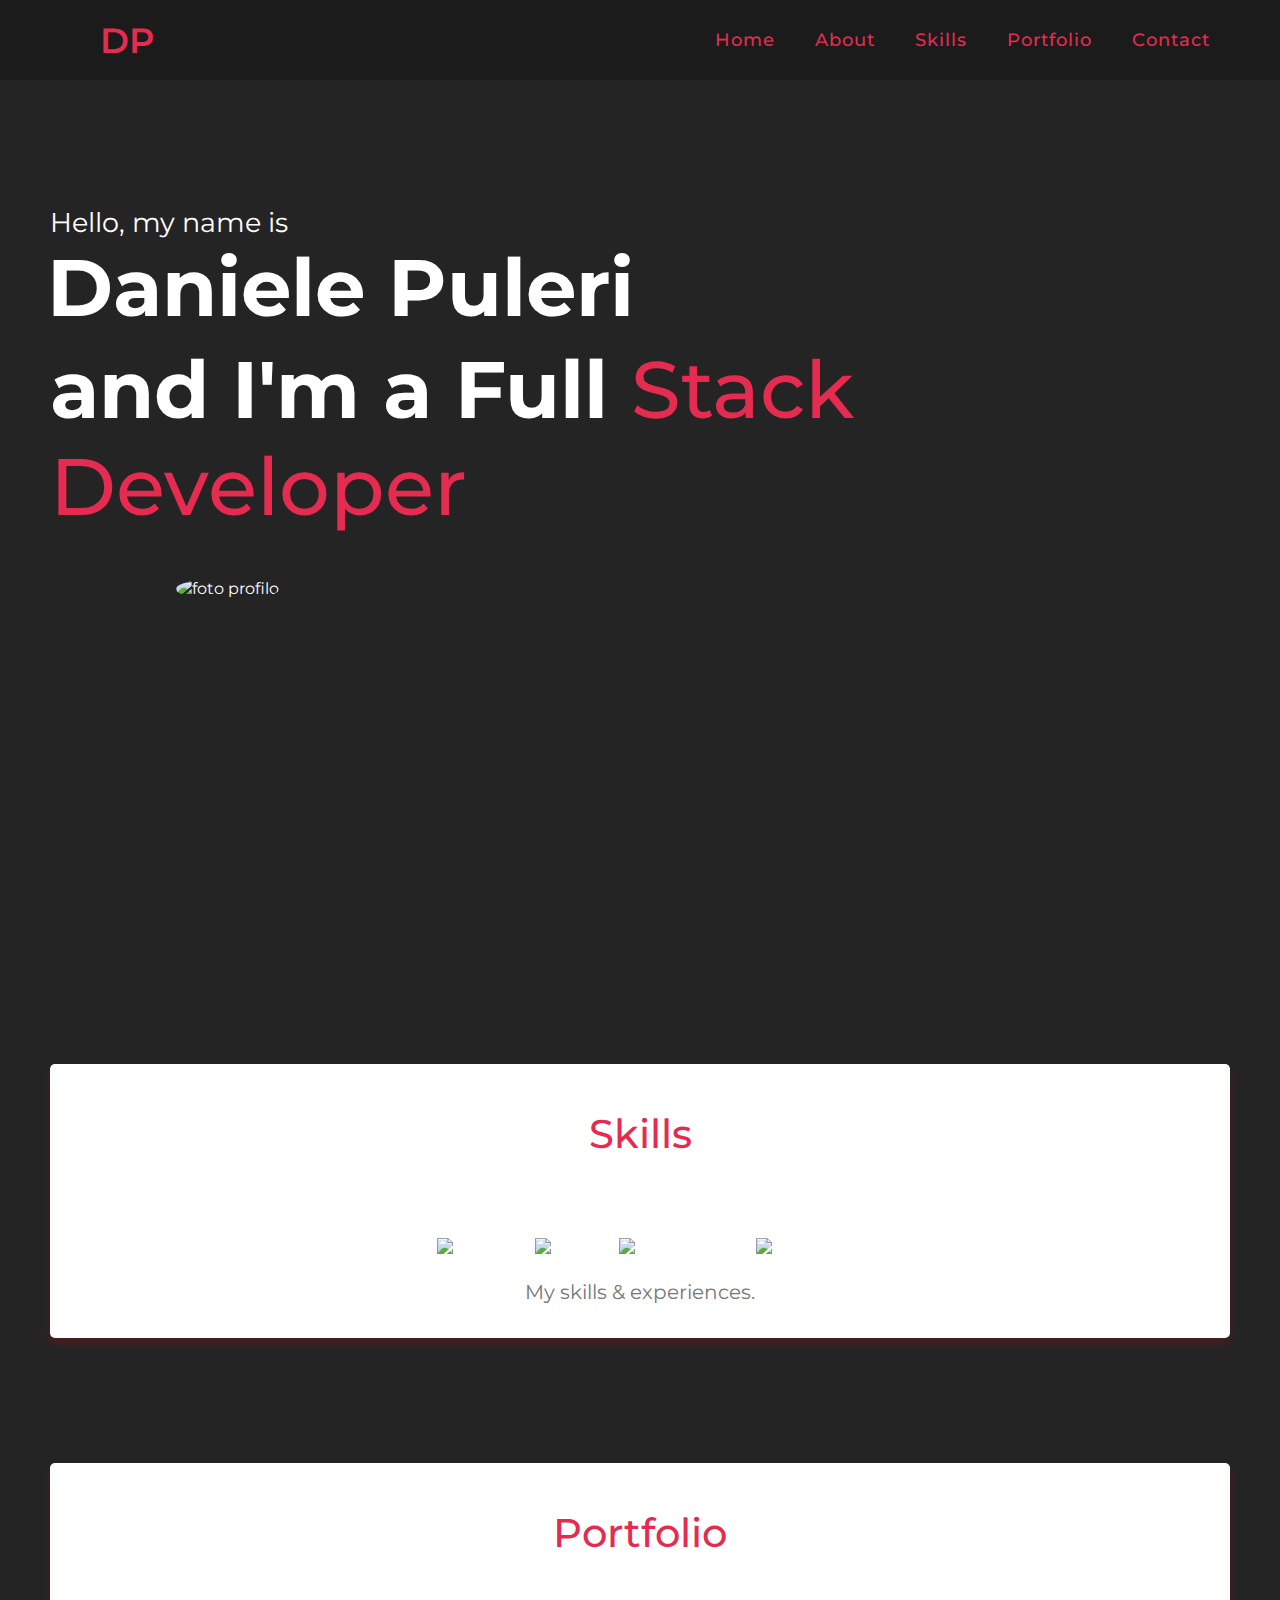
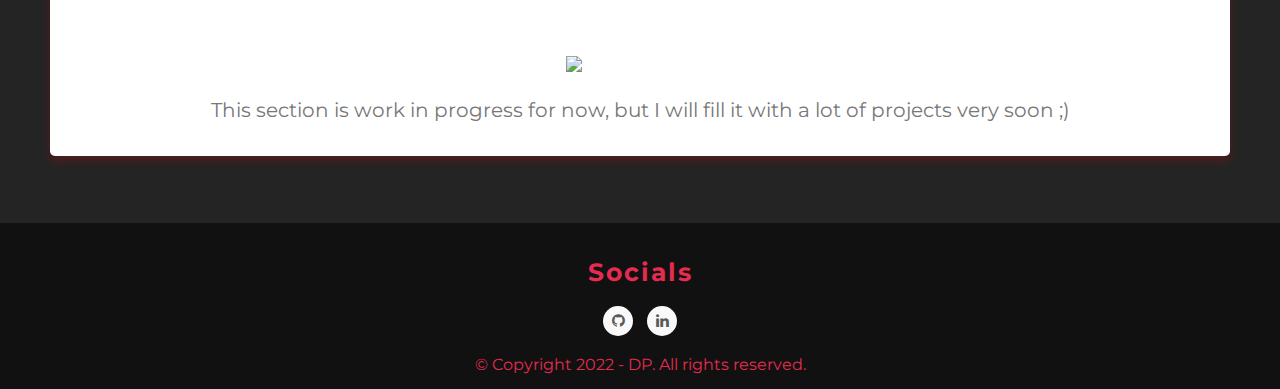
==== index.html @ f65147f0 "some changes" ====
<!DOCTYPE html>
<html lang="en">
<head>
  <meta charset="utf-8">
   <meta name="viewport" content="width=device-width, initial-scale=1.0">
   <link href="https://fonts.googleapis.com/css2?family=Montserrat+Alternates&family=Montserrat:wght@600&family=UnifrakturMaguntia&display=swap" rel="stylesheet">
   <link rel="stylesheet" href="https://cdnjs.cloudflare.com/ajax/libs/font-awesome/5.15.3/css/all.min.css"/>
   <link href="https://maxcdn.bootstrapcdn.com/font-awesome/4.7.0/css/font-awesome.min.css" rel="stylesheet">
   <link rel="icon" type="image/x-icon" href="images/favicon.ico">  <!--favicon della guida-->
   <link rel="stylesheet"href="assets/css/styles.css">
   <h1><title>Daniele Puleri</title></h1>
</head>
<body>
  <header>
        <nav class="navbar">
        <div class="logo"><a>D<span>P</span></a></div>
          <input type="checkbox" id="click">
          <label for="click" class="menu-btn">
          <i class="fas fa-bars"></i>
          </label>
         <ul class="menu">
        <li><a href="#home"class="menu-btn">Home</a></li>
        <li><a href="about.html"class="menu-btn">About</a></li>
        <li><a href="#skills"class="menu-btn">Skills</a></li>
        <li><a href="#portfolio"class="menu-btn">Portfolio</a></li>
        <li><a href="contact.html"class="menu-btn">Contact</a></li>
      </ul>
    </nav>
  </header>
  <br>
  <br>
  <br>
  <br>
  <br>
  <br>
  <br>
    <!-- sezione home -->
 <section class="home" id="home">
        <div class="max-width">
            <div class="home-content">
                <div class="text-1">Hello, my name is</div>
                <div class="text-2"><h1>Daniele Puleri</h1></div>
                <div class="text-3"><h1>and I'm a Full <span>Stack Developer</span></h1></div>
                <br>
                <br>
                <div class="image">
                <img src="images/daniele.jpg" alt="foto profilo">
                </div>
            </div>
        </div>
    </section>
  <br>
  <br>
  <br>
  <br>
  <br>
  <br>
  <br>
  <br>
  <br>
  <br>
  <br>
  <br>
  <br>
  <br>
  <br>
  <br>
  <br>
  <br>
  <br>
 <!---sezione skills-->
<section class="skills" id="skills">
  <div class="max-width">
    <div class="wrapper"></div>
    <div class="container"></div>
      <div class="box">
        <h2 class="title">Skills</h2>
        <img src="images/html-5.png"alt="logo html">
        <img src="images/css-3.png"alt="logo css">
        <img src="images/Bootstrap.png"alt="logo bootstrap">
        <img src="images/sass.png"alt="logo sass">
        <br>
        <br>
        <p> My skills & experiences.</p>
       </div>
     </div>
  <!--sezione portfolio-->
  <br>
  <br>
  <br>
  <br>
  <br>
  <section class="portfolio" id="portfolio">
      <div class="max-width">
      <div class="wrapper"></div>
      <div class="container"></div>
      <div class="box">
        <h2 class="title">Portfolio</h2>
    <br>
    <img src="images/workinprogress.png"alt="work in progress">
     <br>
     <br>
    <p>This section is work in progress for now, but I will fill it with a lot of projects very soon ;)</p>
  </div>
    </div>
  </section>
  <br>
  <br>
  <br>
   <!-- footer -->
   <footer>
    <br>
    <div class="col-md-3 col-sm-6">
      <div class="col-md-12 copy"></div>
            <h4><span>Socials</span></h4>
            <br>
            <ul class="social-network social-circle">
             <li><a href="https://github.com/DPdotexe" class="icoGithub" title="Github"><i class="fa fa-github"></i></a></li>
             <li><a href="https://www.linkedin.com/in/daniele-p-099008241" class="icoLinkedin" title="Linkedin"><i class="fa fa-linkedin"></i></a></li>
            </ul>
    </div>
    <br>
    <div class="row">
    <div class="col-md-12 copy">
      <span><p class="text-center">&copy; Copyright 2022 - DP.  All rights reserved.</p></span>
    </div>
  </div>
</footer>
        <script src="https://cdn.jsdelivr.net/npm/bootstrap@5.2.0-beta1/dist/js/bootstrap.bundle.min.js" integrity="sha384-pprn3073KE6tl6bjs2QrFaJGz5/SUsLqktiwsUTF55Jfv3qYSDhgCecCxMW52nD2" crossorigin="anonymous"></script>
</body>
</html>
---- assets/css/styles.css ----
* {
  margin:0;
  padding:0;
  box-sizing: border-box;
  text-decoration:none;
}
.max-width{
  max-width:1300px;
  padding: 70px 70px;
  margin:auto;
}
body{
  background:#242424;
  font-family:'Montserrat',sans-serif;
}
/*----sezione nav----*/
nav{
  position:fixed;
  z-index:1;
  display: flex;
  height: 80px;
  width: 100%;
  background: #1b1b1b;
  align-items: center;
  justify-content: space-between;
  padding: 0 50px 0 100px;
  flex-wrap: wrap;
}
nav .logo{
  color:#e52b50;
  font-size: 35px;
  font-weight: 600;
}
nav ul{
  display: flex;
  flex-wrap: wrap;
  list-style: none;
}
nav ul li{
  margin: 0 5px;
}
nav ul li a{
  color:#e52b50;
  text-decoration: none;
  font-size: 18px;
  font-weight: 500;
  padding: 8px 15px;
  border-radius: 5px;
  letter-spacing: 1px;
  transition: all 0.3s ease;
}
nav ul li a.active,
nav ul li a:hover{
  color:#e52b50;
  background: #fff;
}
nav .menu-btn i{
  color: #fff;
  font-size: 22px;
  cursor: pointer;
  display: none;
}
input[type="checkbox"]{
  display:none;
}
@media (max-width: 991px){
  nav{
    padding: 0 40px 0 50px;
  }
}
@media (max-width: 920px) {
  nav .menu-btn i{
    display: block;
    z-index:999;
  }
  #click:checked ~ .menu-btn i:before{
    content: "\f00d";
  }
  nav ul{
    position:fixed;
    top: 80px;
    left: -100%;
    background: #111;
    height: 100vh;
    width: 100%;
    text-align: center;
    display: block;
    transition: all 0.3s ease;
  }
  #click:checked ~ ul{
    left: 0;
  }
  nav ul li{
    width: 100%;
    margin: 40px 0;
  }
  nav ul li a{
    width: 100%;
    margin-left: -100%;
    display: block;
    font-size: 20px;
    transition: 0.6s cubic-bezier(0.68, -0.55, 0.265, 1.55);
  }
  #click:checked ~ ul li a{
    margin-left: 0px;
  }
  nav ul li a.active,
  nav ul li a:hover{
    background:none;
    color:white;
    }
}
span{
  color:#e52b50;
}
/*----home styling--*/
.home{
    display: flex;
    height: 60vh;
    color: #fff;
    min-height: 600px;
    background-size: cover;
    background-attachment: fixed;
    font-family: 'Montserrat', sans-serif;
}
.home .max-width{
  width: 100%;
  display: flex;
}
.home .max-width .row{
  margin-right: 0;
}
.home .home-content .text-1{
    font-size: 27px;
}
.home .home-content .text-2{
    font-size: 75px;
    font-weight: 600;
    margin-left: -3px;
}
.home .home-content .text-3{
    font-size: 40px;
    margin: 5px 0;
}
.home .home-content .text-3 span{
  color:#e52b50;
    font-weight: 500;
}
.home .home-content a{
    display: inline-block;
    background: #e52b50;
    color: #fff;
    font-size: 25px;
    padding: 12px 36px;
    margin-top: 20px;
    font-weight: 400;
    border-radius: 6px;
    border: 2px solid #e52b50;
    transition: all 0.3s ease;
}
.home .home-content a:hover{
    color: #e52b50;
    background: none;
}
h1{
  font-size:80px;
}
h2{
  color:#e52b50;
  margin:15px 0px 15px;
  font-size:100px;
}
h3{
  color:white;
  font-size:30px;
  margin-bottom:50px;
}
h4{
  color:white;
  font-size:25px;
  letter-spacing: 2px;
}
.image{
  width:20%;
  height:80%;
  display:inline-block;
  justify-content:center;
  align-items:center;
  text-align: center;
  line-height: 1.4em;
}
.image img{
  height:500px;
  width:auto;
  border-radius:50%;
}
.about .title{
  color:#e52b50;
  text-align:center;
  font-size:50px;
  font-weight:500;
  margin-bottom:60px;
  padding-bottom:20px;
}
 .about p{
  color:white;
  letter-spacing: 1px;
  line-height: 28px;
  font-size:18px;
  margin-bottom:45px;
  padding-left:5%;
  padding-right:8%;
}
.skills{
  color:white;
  width:100%
}
.skills .title{
  color:#e52b50;
  text-align:center;
  font-size:50px;
  font-weight:500;
  margin-bottom:60px;
  padding-bottom:20px;
}
.portfolio .title{
  color:#e52b50;
  text-align: center;
  font-size:50px;
  font-weight:500;
  margin-bottom:60px;
  padding-bottom:20px;
}
.wrapper{
  margin:10px auto;
  padding:0 10%;
  padding-bottom:10px;
  text-transform: capitalize;
}
.container{
  position:relative;
  display:grid;
  grid-gap: 15px;
  grid-template-columns:repeat(auto-fit,minmax(270px,1fr));
}
.box{
  padding:30px;
  text-align: center;
  border-radius: 5px;
  background:#fff;
  box-shadow: 0px 5px 10px rgba(255, 0, 0, 0.2);
}
.box img{
  height:85px;
}
.box p{
  color:#777;
  font-size:20px;
  line-height: 1.6;
}
.box:hover{
  transform:scale(1.05);
  box-shadow:0 10px 15px rgba(255, 0, 0, 0.3);
}
/* zona contatti styling */
.contact .title {
  color:#e52b50;
  text-align: center;
  font-size:50px;
  font-weight: 500;
  margin-bottom: 60px;
  padding-bottom:20px;
}
.contact .contact-content .column{
    width: calc(40% - 30px);
}
.contact .contact-content .text{
    font-size: 20px;
    font-weight: 600;
    margin-bottom: 10px;
}
.contact .contact-content .left p{
    text-align:center;
  }
  .contact .contact-content .row{
    display: flex;
    height: 65px;
    align-items: center;
}
.contact .contact-content .row .info{
    margin-left: 30px;
}
.contact .contact-content .row i{
    font-size: 25px;
    color: #e52b50;
}
.contact .contact-content .info .head{
    font-weight: 400;
}
.contact .contact-content .info .sub-title{
    color: #333;
}
.contact .right form .fields{
    display: flex;
}
.contact .right form .field,
.contact .right form .fields .field{
    height: 45px;
    width: 80%;
    margin-bottom: 15px;
}
.contact .right form .textarea{
    height: 80px;
    width: 100%;
}
.contact .right form .name{
    margin-right: 10px;
}
.contact .right form .field input,
.contact .right form .textarea textarea{
    height: 100%;
    width: 100%;
    border: 1px solid lightgrey;
    border-radius: 6px;
    outline: none;
    padding: 0 15px;
    font-size: 17px;
    font-family: 'Montserrat', sans-serif;
    transition: all 0.3s ease;
}
.contact .right form .field input:focus,
.contact .right form .textarea textarea:focus{
    border-color: #b3b3b3;
}
.contact .right form .textarea textarea{
  padding-top: 10px;
  resize: none;
}
.contact .right form .button-area{
  display: flex;
  align-items: center;
}
.right form .button-area button{
  color: #fff;
  display: block;
  width: 160px!important;
  height: 45px;
  outline: none;
  font-size: 18px;
  font-weight: 500;
  border-radius: 6px;
  cursor: pointer;
  flex-wrap: nowrap;
  background:#e52b50;
  border: 2px solid #e52b50;
  transition: all 0.3s ease;
}
.right form .button-area button:hover{
  color: #e52b50;
  background: none;
}
/* zona footer styling */
footer {
  background: #1b1b1b;
  color: white;
  margin-top:10px;
  text-align: center;
}
/* footer social icons */

ul.social-network {
  list-style: none;
  display: inline;
}

ul.social-network li {
  display: inline;
  margin: 0 5px;
}
.social-network a.icoGithub:hover {
  background-color: #1b1b1b;
}

.social-network a.icoLinkedin:hover {
  background-color: #007bb7;
}

.social-network a.icoGithub:hover i,
.social-network a.icoLinkedin:hover i {
  color: #fff;
}

.social-network a.socialIcon:hover,
.socialHoverClass {
  color: #44BCDD;
}

.social-circle li a {
  display: inline-block;
  position: relative;
  margin: 0 auto 0 auto;
  -moz-border-radius: 50%;
  -webkit-border-radius: 50%;
  border-radius: 50%;
  text-align: center;
  width: 30px;
  height: 30px;
  font-size: 15px;
}

.social-circle li i {
  margin: 0;
  line-height: 30px;
  text-align: center;
}

.social-circle li a:hover i,
.triggeredHover {
  -moz-transform: rotate(360deg);
  -webkit-transform: rotate(360deg);
  -ms--transform: rotate(360deg);
  transform: rotate(360deg);
  -webkit-transition: all 0.2s;
  -moz-transition: all 0.2s;
  -o-transition: all 0.2s;
  -ms-transition: all 0.2s;
  transition: all 0.2s;
}

.social-circle i {
  color: #595959;
  -webkit-transition: all 0.8s;
  -moz-transition: all 0.8s;
  -o-transition: all 0.8s;
  -ms-transition: all 0.8s;
  transition: all 0.8s;
}

.social-network a {
  background-color: #F9F9F9;
}
* {
  margin:0;
  padding:0;
  box-sizing: border-box;
  text-decoration:none;
}
.max-width{
  max-width:1300px;
  padding: 0 50px;
  margin:auto;
}
body{
  background:#242424;
  font-family:'Montserrat',sans-serif;
}
/*----sezione nav----*/
nav{
  position:fixed;
  z-index:1;
  display: flex;
  height: 80px;
  width: 100%;
  background: #1b1b1b;
  align-items: center;
  justify-content: space-between;
  padding: 0 50px 0 100px;
  flex-wrap: wrap;
}
nav .logo{
  color:#e52b50;
  font-size: 35px;
  font-weight: 600;
}
nav ul{
  display: flex;
  flex-wrap: wrap;
  list-style: none;
}
nav ul li{
  margin: 0 5px;
}
nav ul li a{
  color:#e52b50;
  text-decoration: none;
  font-size: 18px;
  font-weight: 500;
  padding: 8px 15px;
  border-radius: 5px;
  letter-spacing: 1px;
  transition: all 0.3s ease;
}
nav ul li a.active,
nav ul li a:hover{
  color:#e52b50;
  background: #fff;
}
nav .menu-btn i{
  color: #fff;
  font-size: 22px;
  cursor: pointer;
  display: none;
}
input[type="checkbox"]{
  display:none;
}
@media (max-width: 991px){
  nav{
    padding: 0 40px 0 50px;
  }
}
@media (max-width: 920px) {
  nav .menu-btn i{
    display: block;
    z-index:999;
  }
  #click:checked ~ .menu-btn i:before{
    content: "\f00d";
  }
  nav ul{
    position:fixed;
    top: 80px;
    left: -100%;
    background: #111;
    height: 100vh;
    width: 100%;
    text-align: center;
    display: block;
    transition: all 0.3s ease;
  }
  #click:checked ~ ul{
    left: 0;
  }
  nav ul li{
    width: 100%;
    margin: 40px 0;
  }
  nav ul li a{
    width: 100%;
    margin-left: -100%;
    display: block;
    font-size: 20px;
    transition: 0.6s cubic-bezier(0.68, -0.55, 0.265, 1.55);
  }
  #click:checked ~ ul li a{
    margin-left: 0px;
  }
  nav ul li a.active,
  nav ul li a:hover{
    background:none;
    color:white;
  }
}
span{
  color:#e52b50;
}
/*----home styling--*/
.home{
    display: flex;
    height: 60vh;
    color: #fff;
    min-height: 500px;
    background-size: cover;
    background-attachment: fixed;
    font-family: 'Montserrat', sans-serif;
}
.home .max-width{
  width: 100%;
  display: flex;
}
.home .max-width .row{
  margin-right: 0;
}
.home .home-content .text-1{
    font-size: 27px;
}
.home .home-content .text-2{
    font-size: 75px;
    font-weight: 600;
    margin-left: -3px;
}
.home .home-content .text-3{
    font-size: 40px;
    margin: 5px 0;
}
.home .home-content .text-3 span{
  color:#e52b50;
    font-weight: 500;
}
.home .home-content a{
    display: inline-block;
    background: #e52b50;
    color: #fff;
    font-size: 25px;
    padding: 12px 36px;
    margin-top: 20px;
    font-weight: 400;
    border-radius: 6px;
    border: 2px solid #e52b50;
    transition: all 0.3s ease;
}
.home .home-content a:hover{
    color: #e52b50;
    background: none;
}
h2{
  color:#e52b50;
  margin:15px 0px 15px;
  font-size:100px;
}
h3{
  color:white;
  font-size:30px;
  margin-bottom:50px;
}
h4{
  color:white;
  font-size:25px;
  letter-spacing: 2px;
}
.image{
  width:30%;
  height:80%;
  display:inline-block;
  justify-content:center;
  align-items:center;
  text-align: center;
  line-height: 1.4em;
}
.image img{
  height:300px;
  width:auto;
  border-radius:50%;
}
.about .title{
  color:#e52b50;
  text-align:center;
  font-size:40px;
  font-weight:500;
  margin-bottom:60px;
  padding-bottom:20px;
}
 .about p{
  color:white;
  letter-spacing: 1px;
  line-height: 28px;
  font-size:18px;
  margin-bottom:45px;
  padding-left:5%;
  padding-right:8%;
}
.skills{
  color:white;
  width:100%
}
.skills .title{
  color:#e52b50;
  text-align:center;
  font-size:40px;
  font-weight:500;
  margin-bottom:60px;
  padding-bottom:20px;
}
.wrapper{
  margin:10px auto;
  padding:0 10%;
  padding-bottom:10px;
  text-transform: capitalize;
}
.container{
  position:relative;
  display:grid;
  grid-gap: 15px;
  grid-template-columns:repeat(auto-fit,minmax(270px,1fr));
}
.box{
  padding:30px;
  text-align: center;
  border-radius: 5px;
  background:#fff;
  box-shadow: 0px 5px 10px rgba(255, 0, 0, 0.2);
}
.box img{
  height:85px;
}
.box p{
  color:#777;
  font-size:20px;
  line-height: 1.6;
}
.box:hover{
  transform:scale(1.05);
  box-shadow:0 10px 15px rgba(255, 0, 0, 0.3);
}
/* zona contatti styling */
.contact .contact-content .column{
    width: calc(40% - 30px);
}
.contact .contact-content .text{
    font-size: 20px;
    font-weight: 600;
    margin-bottom: 10px;
}
.contact .contact-content .left p{
    text-align:center;
  }
  .contact .contact-content .row{
    display: flex;
    height: 65px;
    align-items: center;
}
.contact .contact-content .row .info{
    margin-left: 30px;
}
.contact .contact-content .row i{
    font-size: 25px;
    color: #e52b50;
}
.contact .contact-content .info .head{
    font-weight: 500;
}
.contact .contact-content .info .sub-title{
    color: #333;
}
.contact .right form .fields{
    display: flex;
}
.contact .right form .field,
.contact .right form .fields .field{
    height: 45px;
    width: 80%;
    margin-bottom: 15px;
}
.contact .right form .textarea{
    height: 80px;
    width: 100%;
}
.contact .right form .name{
    margin-right: 10px;
}
.contact .right form .field input,
.contact .right form .textarea textarea{
    height: 100%;
    width: 100%;
    border: 1px solid lightgrey;
    border-radius: 6px;
    outline: none;
    padding: 0 15px;
    font-size: 17px;
    font-family: 'Montserrat', sans-serif;
    transition: all 0.3s ease;
}
.contact .right form .field input:focus,
.contact .right form .textarea textarea:focus{
    border-color: #b3b3b3;
}
.contact .right form .textarea textarea{
  padding-top: 10px;
  resize: none;
}
.contact .right form .button-area{
  display: flex;
  align-items: center;
}
.right form .button-area button{
  color: #fff;
  display: block;
  width: 160px!important;
  height: 45px;
  outline: none;
  font-size: 18px;
  font-weight: 500;
  border-radius: 6px;
  cursor: pointer;
  flex-wrap: nowrap;
  background:#e52b50;
  border: 2px solid #e52b50;
  transition: all 0.3s ease;
}
.right form .button-area button:hover{
  color: #e52b50;
  background: none;
}
/* zona footer styling */
footer{
    background: #111;
    padding: 15px 23px;
    color: #fff;
    text-align: center;
}
footer span a{
    color: white;
    text-decoration: none;
}
footer span a:hover{
    text-decoration: underline;
}
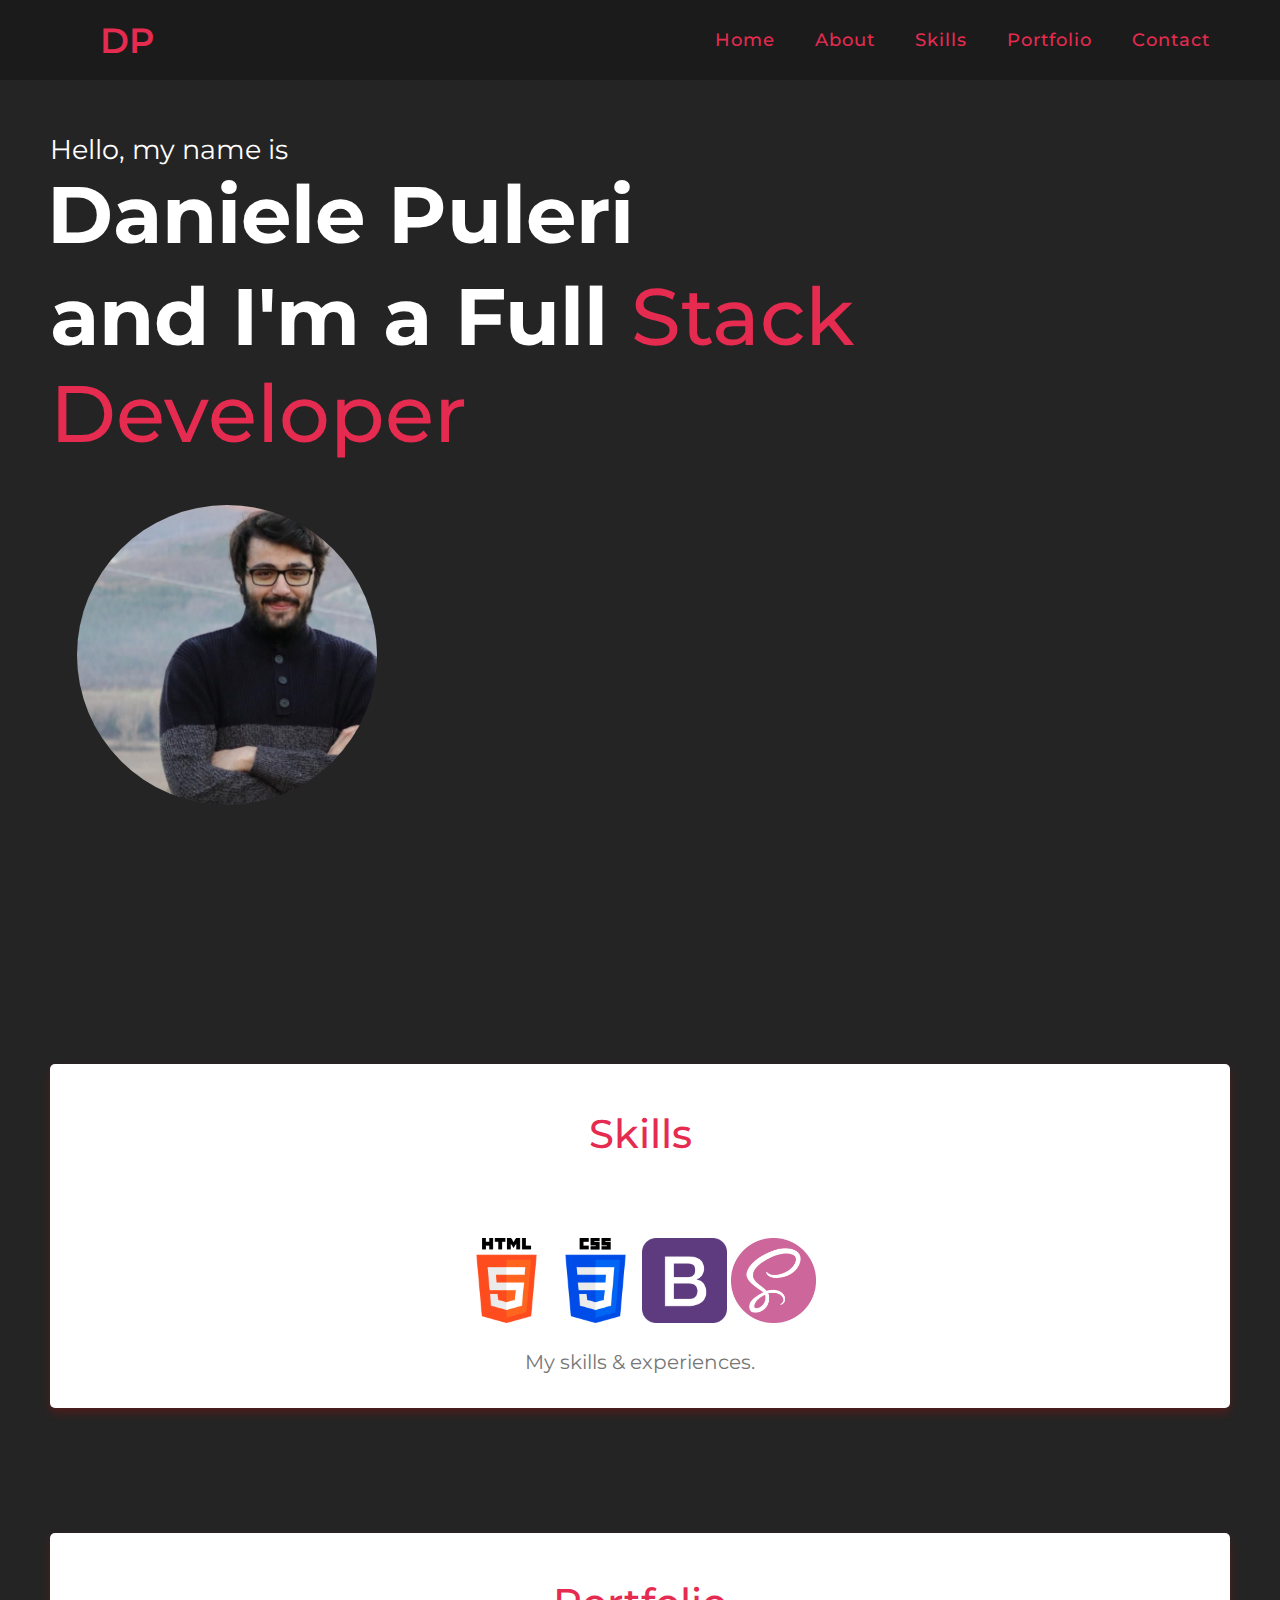
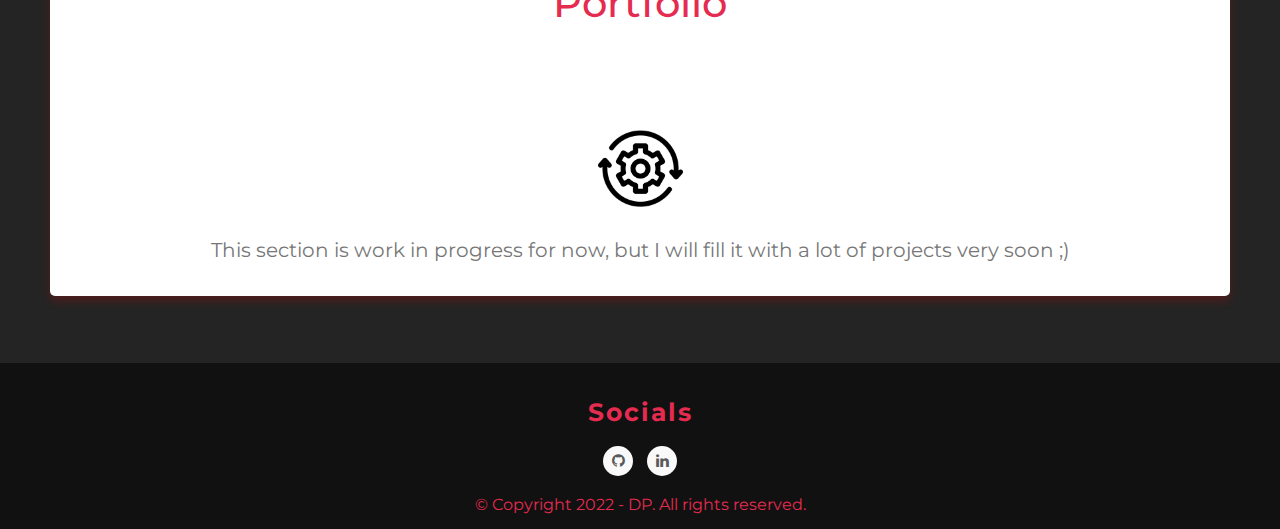
==== commit 6669855b: "some changes" ====
--- a/index.html
+++ b/index.html
@@ -6,7 +6,7 @@
    <link href="https://fonts.googleapis.com/css2?family=Montserrat+Alternates&family=Montserrat:wght@600&family=UnifrakturMaguntia&display=swap" rel="stylesheet">
    <link rel="stylesheet" href="https://cdnjs.cloudflare.com/ajax/libs/font-awesome/5.15.3/css/all.min.css"/>
    <link href="https://maxcdn.bootstrapcdn.com/font-awesome/4.7.0/css/font-awesome.min.css" rel="stylesheet">
-   <link rel="icon" type="image/x-icon" href="images/favicon.ico">  <!--favicon della guida-->
+   <link rel="icon" type="image/x-icon" href="assets/images/favicon.ico">  <!--favicon della guida-->
    <link rel="stylesheet"href="assets/css/styles.css">
    <h1><title>Daniele Puleri</title></h1>
 </head>
@@ -44,7 +44,7 @@
                 <br>
                 <br>
                 <div class="image">
-                <img src="images/daniele.jpg" alt="foto profilo">
+                <img src="assets/images/daniele.jpg" alt="foto profilo">
                 </div>
             </div>
         </div>
@@ -75,10 +75,10 @@
     <div class="container"></div>
       <div class="box">
         <h2 class="title">Skills</h2>
-        <img src="images/html-5.png"alt="logo html">
-        <img src="images/css-3.png"alt="logo css">
-        <img src="images/Bootstrap.png"alt="logo bootstrap">
-        <img src="images/sass.png"alt="logo sass">
+        <img src="assets/images/html-5.png"alt="logo html">
+        <img src="assets/images/css-3.png"alt="logo css">
+        <img src="assets/images/Bootstrap.png"alt="logo bootstrap">
+        <img src="assets/images/sass.png"alt="logo sass">
         <br>
         <br>
         <p> My skills & experiences.</p>
@@ -97,7 +97,7 @@
       <div class="box">
         <h2 class="title">Portfolio</h2>
     <br>
-    <img src="images/workinprogress.png"alt="work in progress">
+    <img src="assets/images/workinprogress.png"alt="work in progress">
      <br>
      <br>
     <p>This section is work in progress for now, but I will fill it with a lot of projects very soon ;)</p>
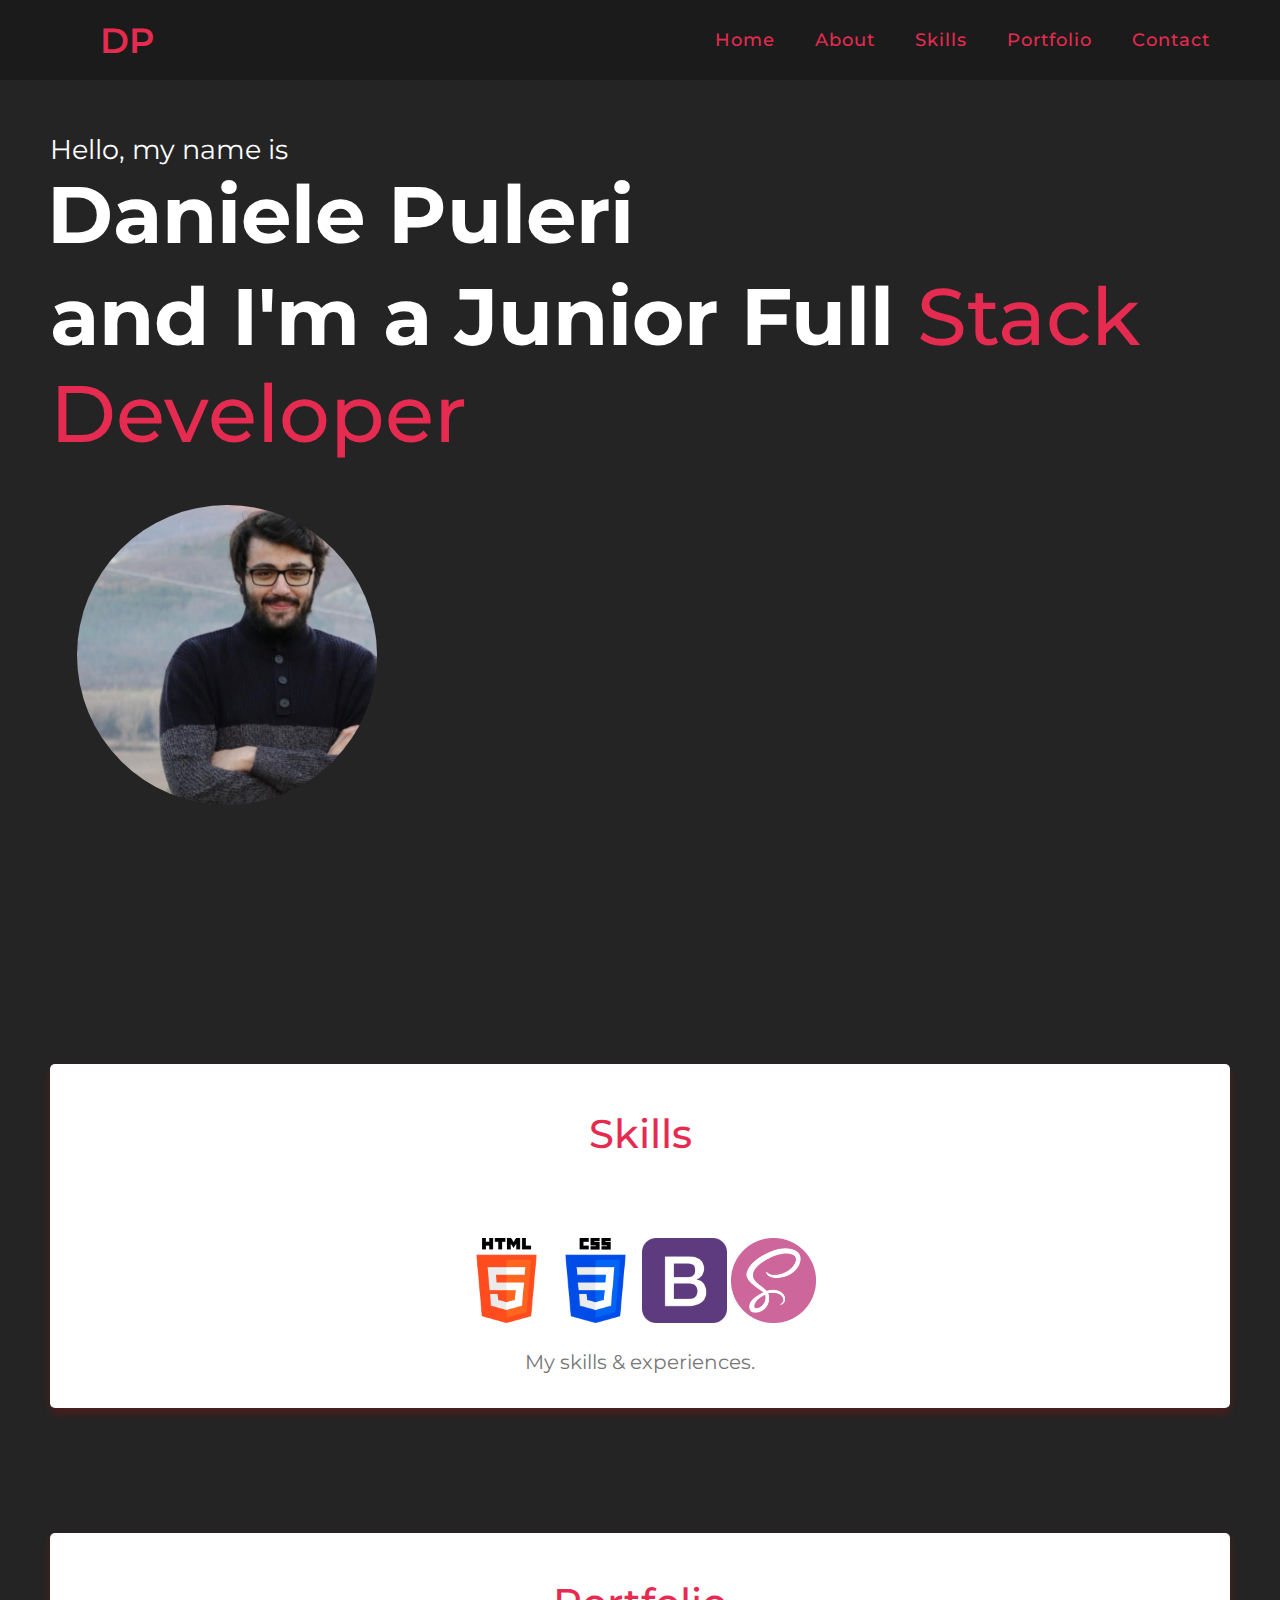
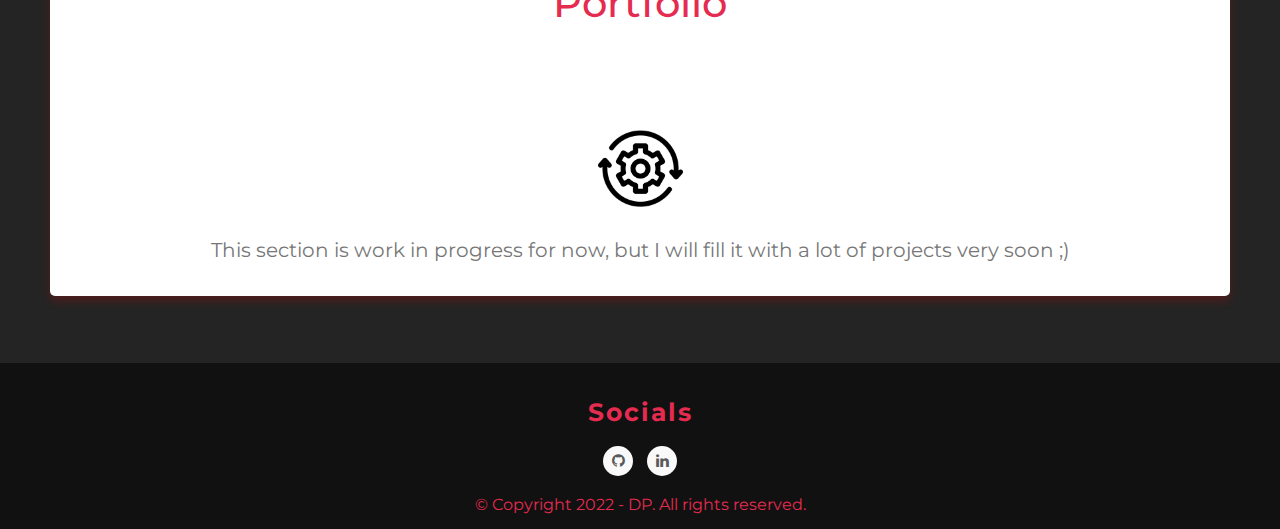
==== commit 161910c9: "update" ====
--- a/index.html
+++ b/index.html
@@ -40,7 +40,7 @@
             <div class="home-content">
                 <div class="text-1">Hello, my name is</div>
                 <div class="text-2"><h1>Daniele Puleri</h1></div>
-                <div class="text-3"><h1>and I'm a Full <span>Stack Developer</span></h1></div>
+                <div class="text-3"><h1>and I'm a Junior  Full <span>Stack Developer</span></h1></div>
                 <br>
                 <br>
                 <div class="image">
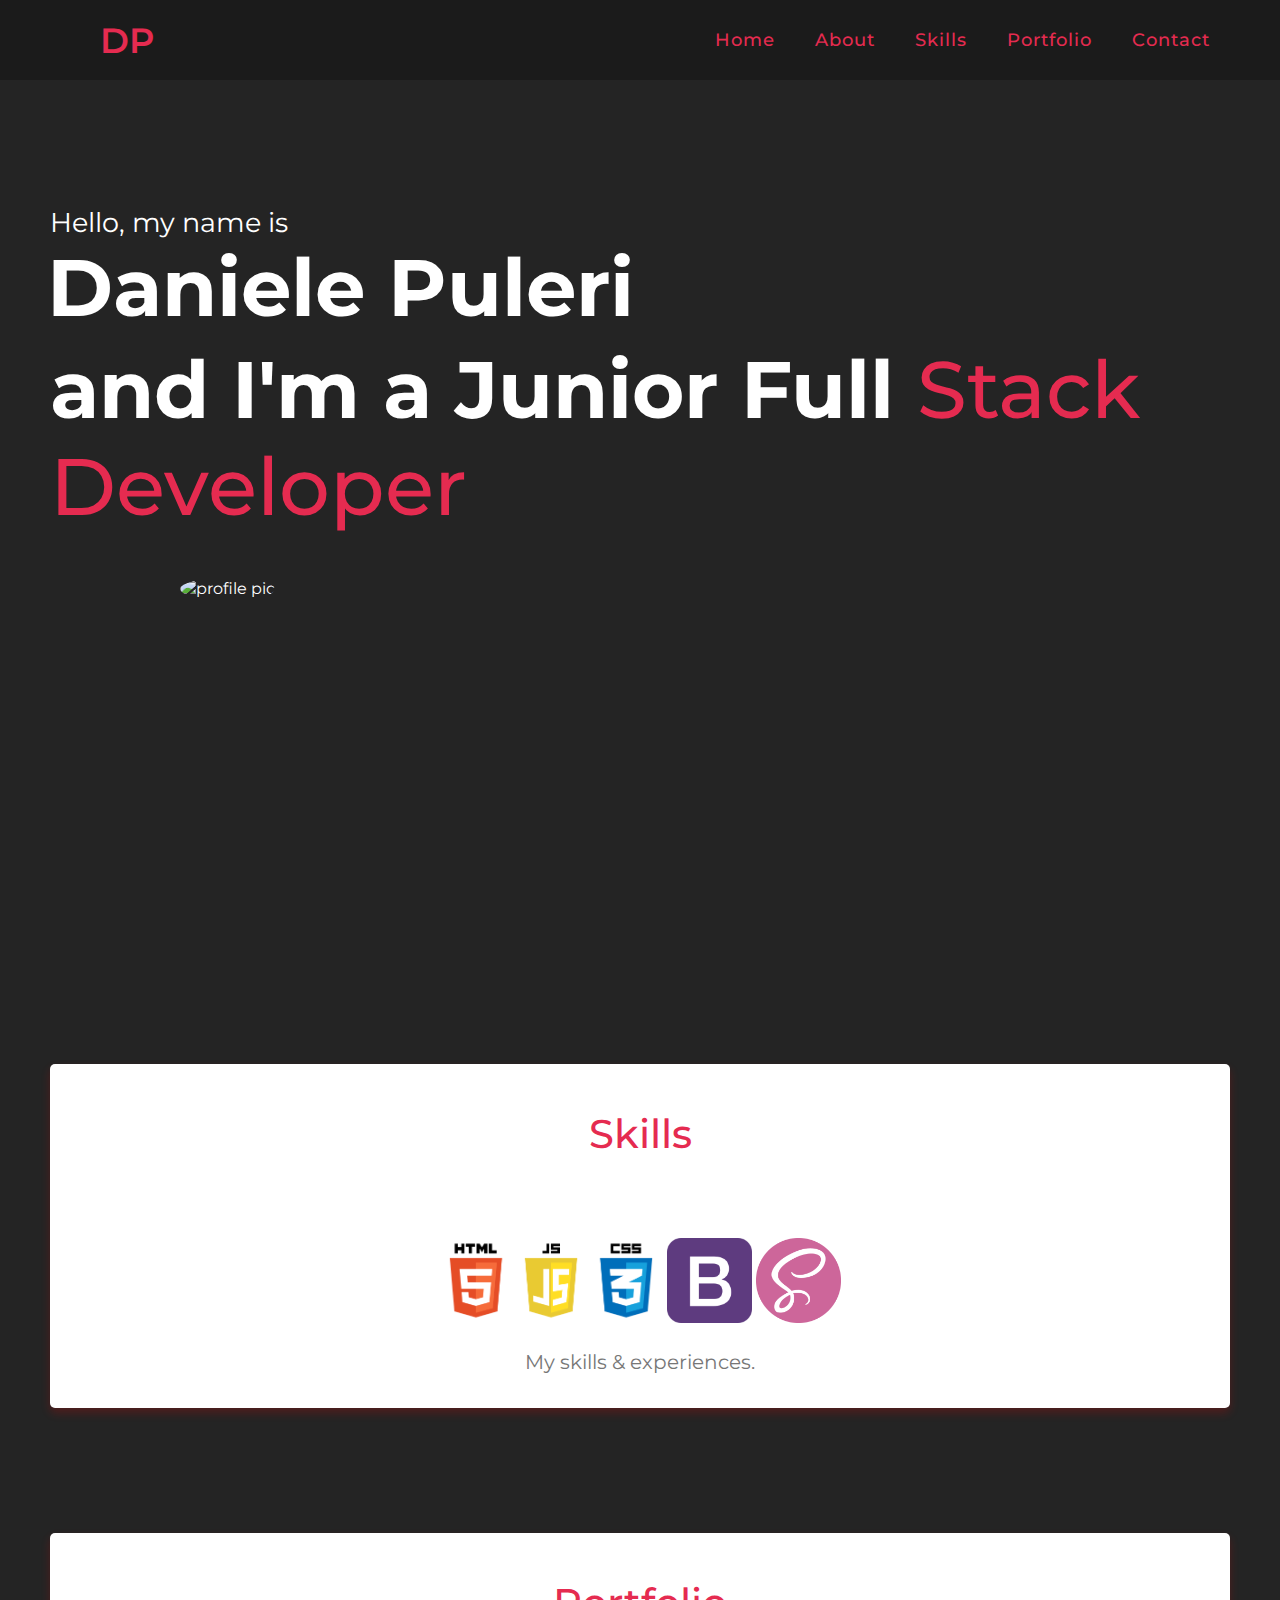
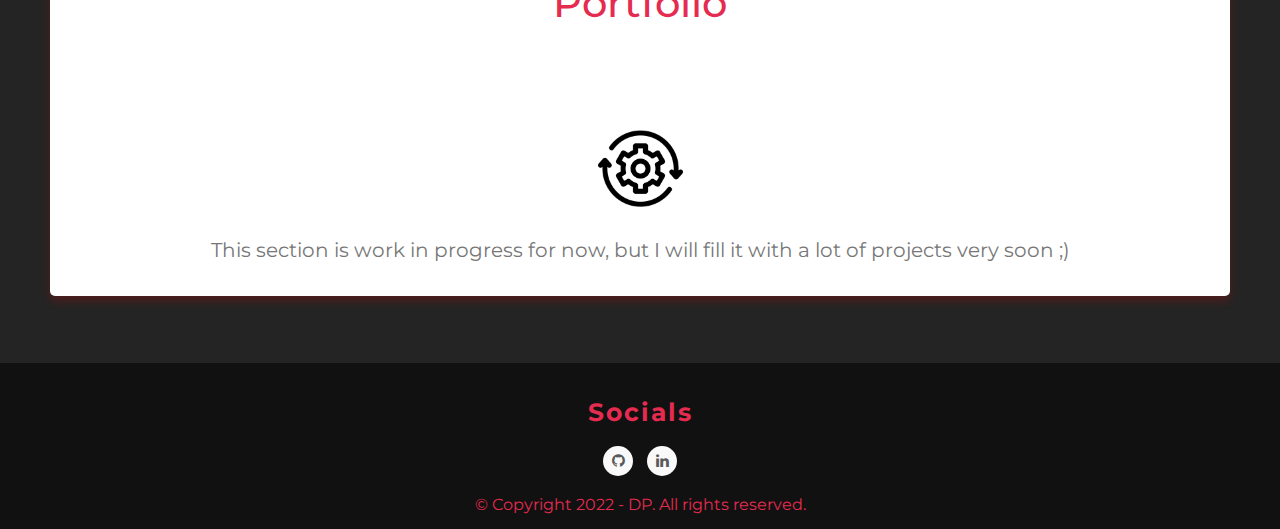
==== commit cd852480: "fix" ====
--- a/index.html
+++ b/index.html
@@ -6,7 +6,7 @@
    <link href="https://fonts.googleapis.com/css2?family=Montserrat+Alternates&family=Montserrat:wght@600&family=UnifrakturMaguntia&display=swap" rel="stylesheet">
    <link rel="stylesheet" href="https://cdnjs.cloudflare.com/ajax/libs/font-awesome/5.15.3/css/all.min.css"/>
    <link href="https://maxcdn.bootstrapcdn.com/font-awesome/4.7.0/css/font-awesome.min.css" rel="stylesheet">
-   <link rel="icon" type="image/x-icon" href="assets/images/favicon.ico">  <!--favicon della guida-->
+   <link rel="icon" type="image/x-icon" href="assets/images/favicon.ico">  
    <link rel="stylesheet"href="assets/css/styles.css">
    <h1><title>Daniele Puleri</title></h1>
 </head>
@@ -34,7 +34,7 @@
   <br>
   <br>
   <br>
-    <!-- sezione home -->
+    <!-- home -->
  <section class="home" id="home">
         <div class="max-width">
             <div class="home-content">
@@ -44,7 +44,7 @@
                 <br>
                 <br>
                 <div class="image">
-                <img src="assets/images/daniele.jpg" alt="foto profilo">
+                <img src="assets/images/DP.png" alt="profile pic">
                 </div>
             </div>
         </div>
@@ -68,15 +68,14 @@
   <br>
   <br>
   <br>
- <!---sezione skills-->
+ <!---kills-->
 <section class="skills" id="skills">
   <div class="max-width">
     <div class="wrapper"></div>
     <div class="container"></div>
       <div class="box">
         <h2 class="title">Skills</h2>
-        <img src="assets/images/html-5.png"alt="logo html">
-        <img src="assets/images/css-3.png"alt="logo css">
+        <img src="assets/images/3lag.png"alt="logos">
         <img src="assets/images/Bootstrap.png"alt="logo bootstrap">
         <img src="assets/images/sass.png"alt="logo sass">
         <br>
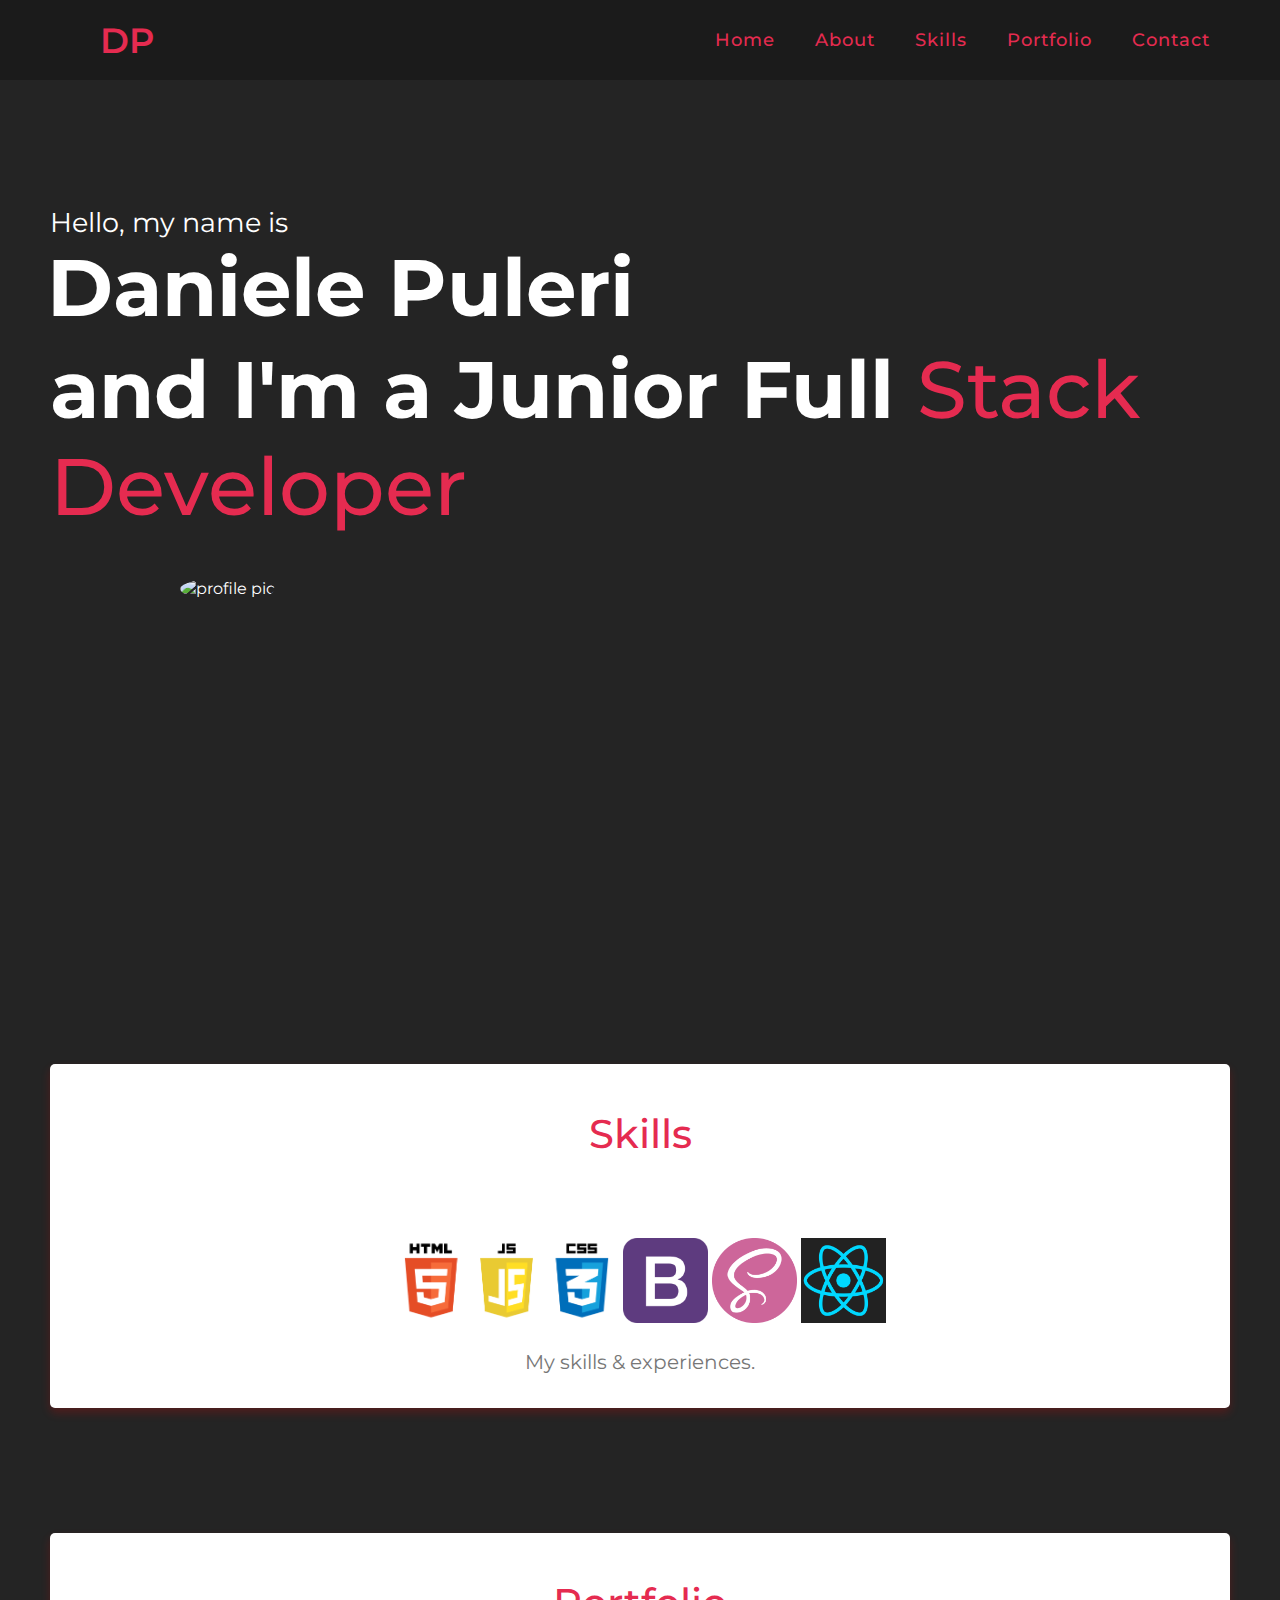
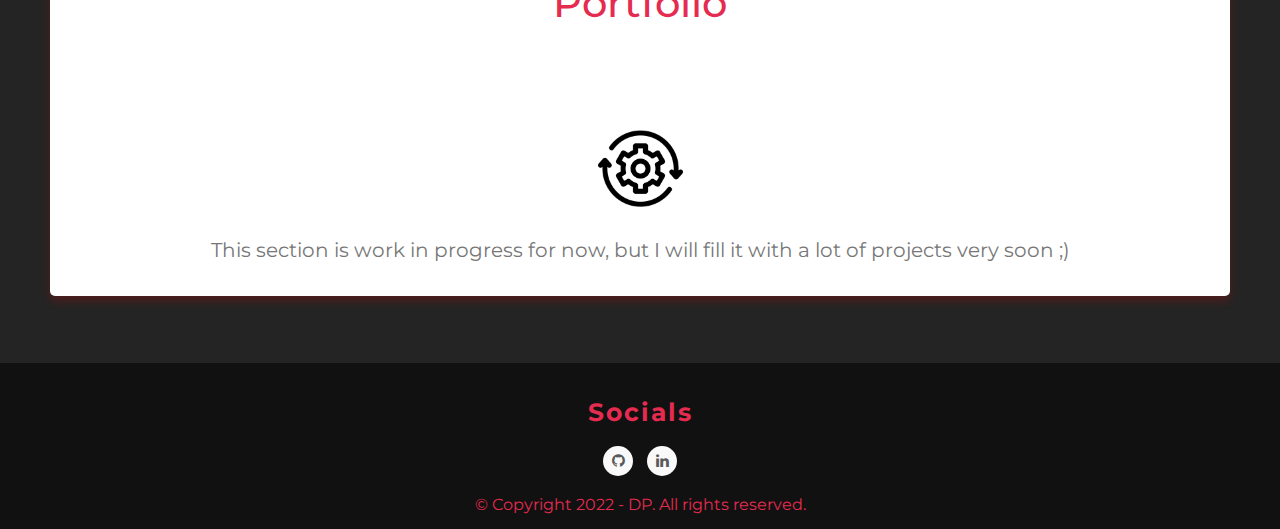
==== commit b9e787f7: "update" ====
--- a/index.html
+++ b/index.html
@@ -78,6 +78,7 @@
         <img src="assets/images/3lag.png"alt="logos">
         <img src="assets/images/Bootstrap.png"alt="logo bootstrap">
         <img src="assets/images/sass.png"alt="logo sass">
+        <img src="assets/images/reactlogo.png"alt="logo react">
         <br>
         <br>
         <p> My skills & experiences.</p>
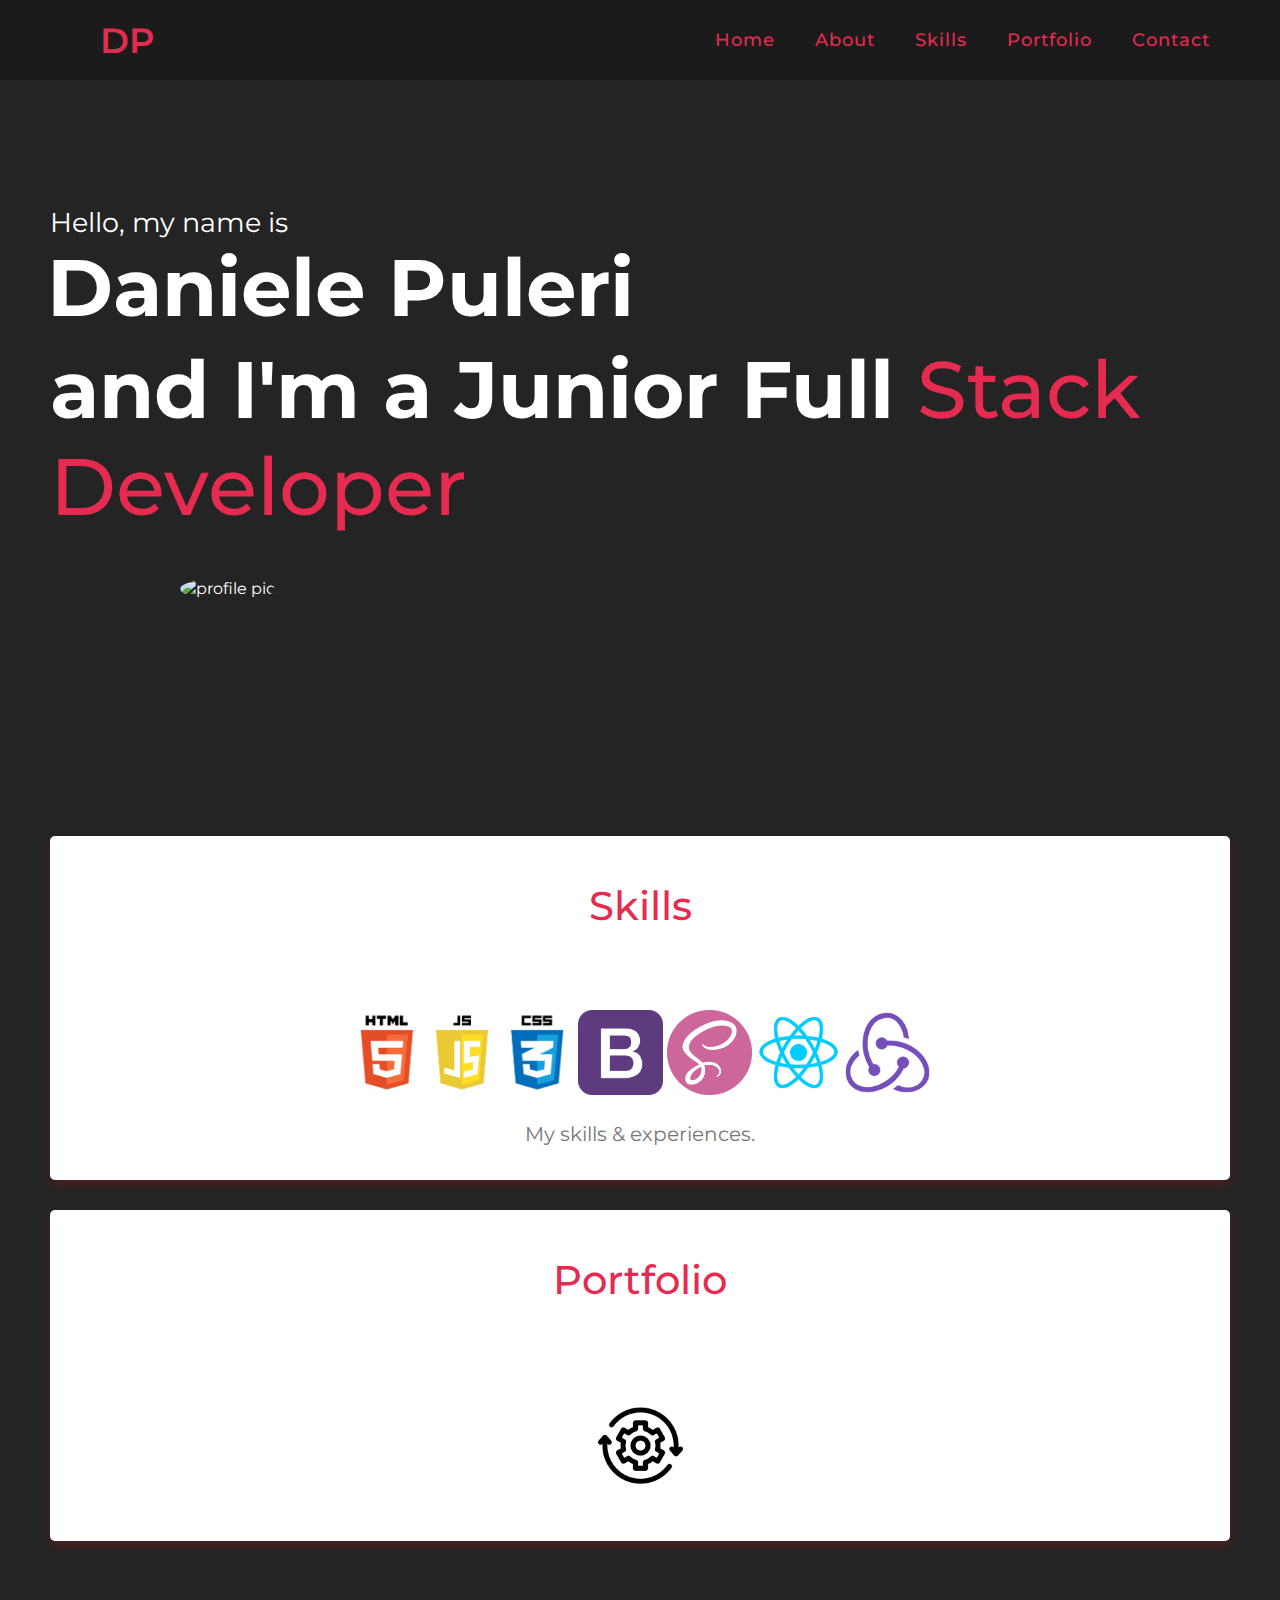
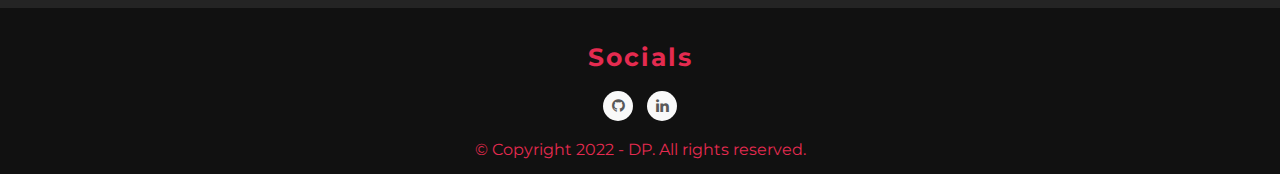
==== commit eb9a526e: "update" ====
--- a/index.html
+++ b/index.html
@@ -56,19 +56,7 @@
   <br>
   <br>
   <br>
-  <br>
-  <br>
-  <br>
-  <br>
-  <br>
-  <br>
-  <br>
-  <br>
-  <br>
-  <br>
-  <br>
-  <br>
- <!---kills-->
+ <!---skills-->
 <section class="skills" id="skills">
   <div class="max-width">
     <div class="wrapper"></div>
@@ -79,17 +67,13 @@
         <img src="assets/images/Bootstrap.png"alt="logo bootstrap">
         <img src="assets/images/sass.png"alt="logo sass">
         <img src="assets/images/reactlogo.png"alt="logo react">
+        <img src="assets/images/reduxlogo.png"alt="logo redux">
         <br>
         <br>
         <p> My skills & experiences.</p>
        </div>
      </div>
-  <!--sezione portfolio-->
-  <br>
-  <br>
-  <br>
-  <br>
-  <br>
+  <!--portfolio-->
   <section class="portfolio" id="portfolio">
       <div class="max-width">
       <div class="wrapper"></div>
@@ -100,7 +84,6 @@
     <img src="assets/images/workinprogress.png"alt="work in progress">
      <br>
      <br>
-    <p>This section is work in progress for now, but I will fill it with a lot of projects very soon ;)</p>
   </div>
     </div>
   </section>
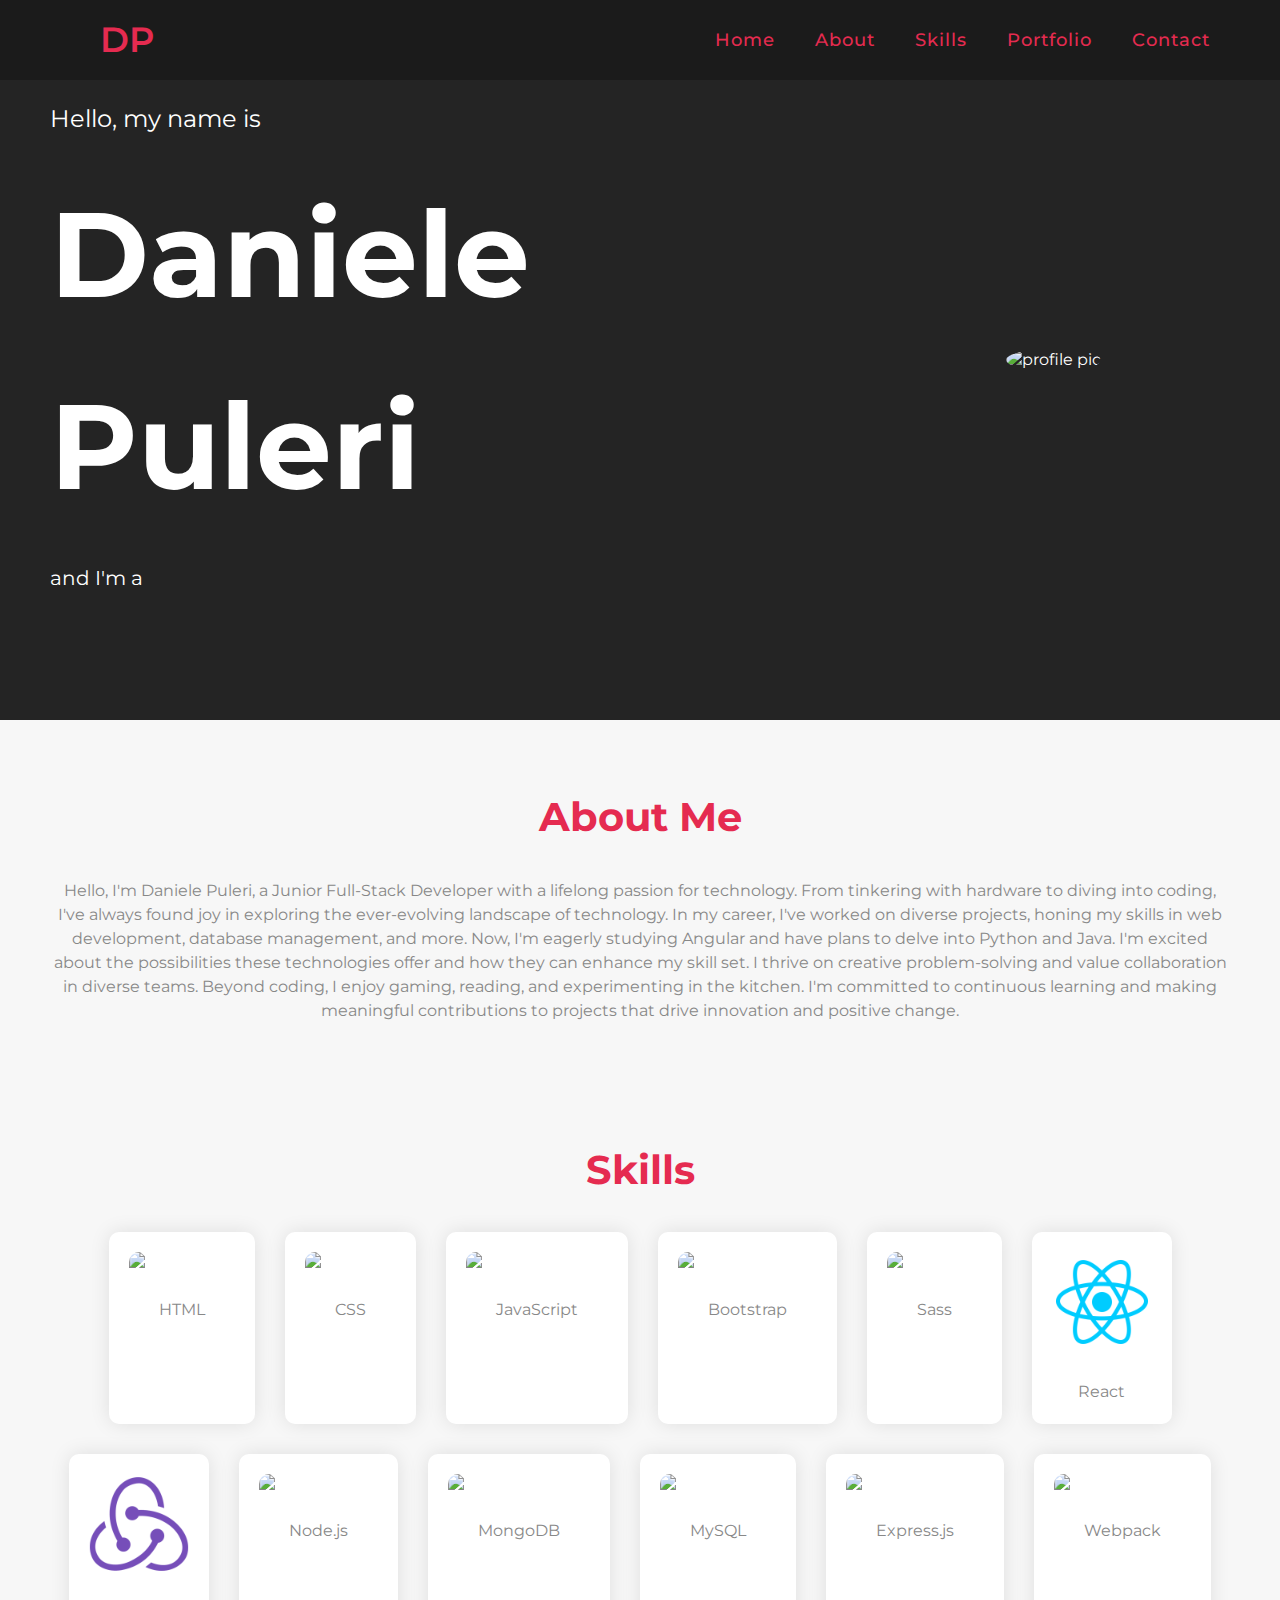
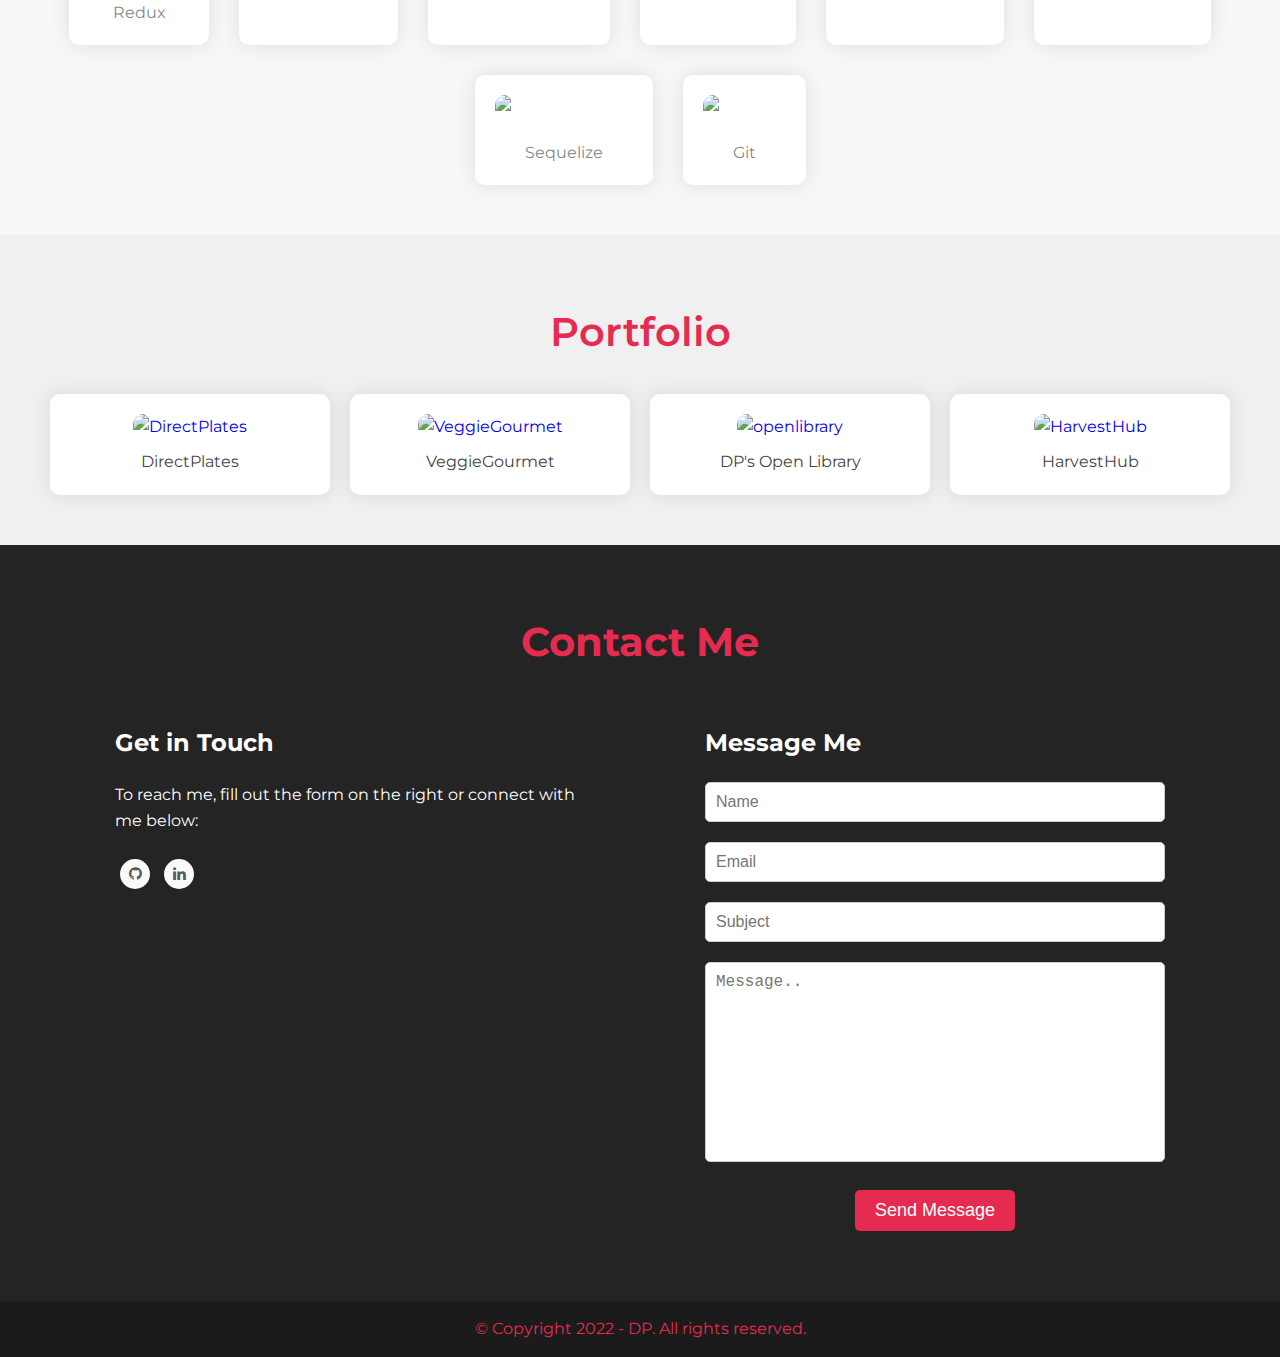
==== commit 4d622be7: "update 2" ====
--- a/index.html
+++ b/index.html
@@ -2,113 +2,286 @@
 <html lang="en">
 <head>
   <meta charset="utf-8">
-   <meta name="viewport" content="width=device-width, initial-scale=1.0">
-   <link href="https://fonts.googleapis.com/css2?family=Montserrat+Alternates&family=Montserrat:wght@600&family=UnifrakturMaguntia&display=swap" rel="stylesheet">
-   <link rel="stylesheet" href="https://cdnjs.cloudflare.com/ajax/libs/font-awesome/5.15.3/css/all.min.css"/>
-   <link href="https://maxcdn.bootstrapcdn.com/font-awesome/4.7.0/css/font-awesome.min.css" rel="stylesheet">
-   <link rel="icon" type="image/x-icon" href="assets/images/favicon.ico">  
-   <link rel="stylesheet"href="assets/css/styles.css">
-   <h1><title>Daniele Puleri</title></h1>
+  <meta name="viewport" content="width=device-width, initial-scale=1.0">
+  <link href="https://fonts.googleapis.com/css2?family=Montserrat+Alternates&family=Montserrat:wght@600&family=UnifrakturMaguntia&display=swap" rel="stylesheet">
+  <link rel="stylesheet" href="https://cdnjs.cloudflare.com/ajax/libs/font-awesome/5.15.3/css/all.min.css"/>
+  <link href="https://maxcdn.bootstrapcdn.com/font-awesome/4.7.0/css/font-awesome.min.css" rel="stylesheet">
+  <link rel="icon" type="image/x-icon" href="assets/images/favicon.ico">  
+  <link rel="stylesheet" href="assets/css/styles.css">
+  <link rel="stylesheet" href="assets/css/navbar.css">
+  <link rel="stylesheet" href="assets/css/home.css">
+  <link rel="stylesheet" href="assets/css/about.css">
+  <link rel="stylesheet" href="assets/css/skills.css">
+  <link rel="stylesheet" href="assets/css/portfolio.css">
+  <link rel="stylesheet" href="assets/css/contact.css">
+  <link rel="stylesheet" href="assets/css/footer.css">
+  <title>Daniele Puleri</title>
 </head>
 <body>
   <header>
-        <nav class="navbar">
-        <div class="logo"><a>D<span>P</span></a></div>
-          <input type="checkbox" id="click">
-          <label for="click" class="menu-btn">
-          <i class="fas fa-bars"></i>
-          </label>
-         <ul class="menu">
-        <li><a href="#home"class="menu-btn">Home</a></li>
-        <li><a href="about.html"class="menu-btn">About</a></li>
-        <li><a href="#skills"class="menu-btn">Skills</a></li>
-        <li><a href="#portfolio"class="menu-btn">Portfolio</a></li>
-        <li><a href="contact.html"class="menu-btn">Contact</a></li>
+    <nav class="navbar">
+      <div class="logo"><a>D<span>P</span></a></div>
+      <input type="checkbox" id="click">
+      <label for="click" class="menu-btn">
+        <i class="fas fa-bars"></i>
+      </label>
+      <ul class="menu">
+        <li><a href="#home" class="menu-btn">Home</a></li>
+        <li><a href="#about" class="menu-btn">About</a></li>
+        <li><a href="#skills" class="menu-btn">Skills</a></li>
+        <li><a href="#portfolio" class="menu-btn">Portfolio</a></li>
+        <li><a href="#contact" class="menu-btn">Contact</a></li>
       </ul>
     </nav>
   </header>
-  <br>
-  <br>
-  <br>
-  <br>
-  <br>
-  <br>
-  <br>
-    <!-- home -->
- <section class="home" id="home">
-        <div class="max-width">
-            <div class="home-content">
-                <div class="text-1">Hello, my name is</div>
-                <div class="text-2"><h1>Daniele Puleri</h1></div>
-                <div class="text-3"><h1>and I'm a Junior  Full <span>Stack Developer</span></h1></div>
-                <br>
-                <br>
-                <div class="image">
-                <img src="assets/images/DP.png" alt="profile pic">
-                </div>
-            </div>
-        </div>
-    </section>
-  <br>
-  <br>
-  <br>
-  <br>
-  <br>
-  <br>
-  <br>
- <!---skills-->
-<section class="skills" id="skills">
-  <div class="max-width">
-    <div class="wrapper"></div>
-    <div class="container"></div>
-      <div class="box">
-        <h2 class="title">Skills</h2>
-        <img src="assets/images/3lag.png"alt="logos">
-        <img src="assets/images/Bootstrap.png"alt="logo bootstrap">
-        <img src="assets/images/sass.png"alt="logo sass">
-        <img src="assets/images/reactlogo.png"alt="logo react">
-        <img src="assets/images/reduxlogo.png"alt="logo redux">
-        <br>
-        <br>
-        <p> My skills & experiences.</p>
-       </div>
-     </div>
-  <!--portfolio-->
-  <section class="portfolio" id="portfolio">
-      <div class="max-width">
-      <div class="wrapper"></div>
-      <div class="container"></div>
-      <div class="box">
-        <h2 class="title">Portfolio</h2>
-    <br>
-    <img src="assets/images/workinprogress.png"alt="work in progress">
-     <br>
-     <br>
-  </div>
+
+  <section class="home" id="home">
+    <div class="max-width">
+      <div class="home-content">
+        <div class="home-text">
+          <div class="text-1">Hello, my name is</div>
+          <div class="text-2"><h1>Daniele Puleri</h1></div>
+          <div class="text-3">and I'm a <span class="typed-text"></span><span class="cursor">&nbsp;</span></div>
+          <br>
+        </div>
+        <div class="image">
+          <img src="assets/images/DP.png" alt="profile pic">
+        </div>
+      </div>
     </div>
   </section>
-  <br>
-  <br>
-  <br>
-   <!-- footer -->
-   <footer>
-    <br>
-    <div class="col-md-3 col-sm-6">
-      <div class="col-md-12 copy"></div>
-            <h4><span>Socials</span></h4>
-            <br>
+
+    <!-- About Section -->
+    <section class="about" id="about">
+      <div class="max-width">
+        <h2 class="title">About Me</h2>
+        <div class="about-content">
+          <p>Hello, I'm Daniele Puleri, a Junior Full-Stack Developer with a lifelong passion for technology. From tinkering with hardware to diving into coding, I've always found joy in exploring the ever-evolving landscape of technology.
+
+            In my career, I've worked on diverse projects, honing my skills in web development, database management, and more. Now, I'm eagerly studying Angular and have plans to delve into Python and Java. I'm excited about the possibilities these technologies offer and how they can enhance my skill set.
+            
+            I thrive on creative problem-solving and value collaboration in diverse teams. Beyond coding, I enjoy gaming, reading, and experimenting in the kitchen.
+            
+            I'm committed to continuous learning and making meaningful contributions to projects that drive innovation and positive change.</p>
+        </div>
+      </div>
+    </section>
+      <!-- Skills Section -->
+    <section class="skills" id="skills">
+      <div class="max-width">
+        <h2 class="title">Skills</h2>
+        <div class="container">
+          <div class="box">
+            <img src="assets/images/htmlogo.png" alt="HTML Logo">
+            <p>HTML</p>
+          </div>
+          <div class="box">
+            <img src="assets/images/csslogo.png" alt="CSS Logo">
+            <p>CSS</p>
+          </div>
+          <div class="box">
+            <img src="assets/images/javascriptlogo.png" alt="JavaScript Logo">
+            <p>JavaScript</p>
+          </div>
+          <div class="box">
+            <img src="assets/images/bootstraplogo.png" alt="Bootstrap Logo">
+            <p>Bootstrap</p>
+          </div>
+          <div class="box">
+            <img src="assets/images/sasslogo.png" alt="Sass Logo">
+            <p>Sass</p>
+          </div>
+          <div class="box">
+            <img src="assets/images/reactlogo.png" alt="React Logo">
+            <p>React</p>
+          </div>
+          <div class="box">
+            <img src="assets/images/reduxlogo.png" alt="Redux Logo">
+            <p>Redux</p>
+          </div>
+          <div class="box">
+            <img src="assets/images/nodejslogo.png" alt="Node.js Logo">
+            <p>Node.js</p>
+          </div>
+          <div class="box">
+            <img src="assets/images/mongodblogo.png" alt="MongoDB Logo">
+            <p>MongoDB</p>
+          </div>
+          <div class="box">
+            <img src="assets/images/mysqlogo.png" alt="MySQL Logo">
+            <p>MySQL</p>
+          </div>
+          <div class="box">
+            <img src="assets/images/expresslogo.png" alt="Express.js Logo">
+            <p>Express.js</p>
+          </div>
+          <div class="box">
+            <img src="assets/images/webpacklogo.png" alt="Webpack Logo">
+            <p>Webpack</p>
+          </div>
+          <div class="box">
+            <img src="assets/images/sequelizelogo.svg" alt="Sequelize Logo">
+            <p>Sequelize</p>
+          </div>
+          <div class="box">
+            <img src="assets/images/gitlogo.png" alt="Git Logo">
+            <p>Git</p>
+          </div>
+        </div>
+      </div>
+    </section>
+  
+    <!-- Portfolio Section Styles -->
+    <section class="portfolio" id="portfolio">
+      <div class="max-width">
+        <h2 class="title">Portfolio</h2>
+        <div class="container">
+          <div class="box">
+            <a href="https://github.com/DPdotexe/DirectPlates">
+              <img src="assets/images/directplatesminiatura.png" alt="DirectPlates">
+              <p>DirectPlates</p>
+            </a>
+          </div>
+          <div class="box">
+            <a href="https://github.com/DPdotexe/VeggieGourmet">
+              <img src="assets/images/veggiegourmet.png" alt="VeggieGourmet">
+              <p>VeggieGourmet</p>
+            </a>
+          </div>
+          <div class="box">
+            <a href="https://github.com/DPdotexe/DPs-Open-Library">
+              <img src="assets/images/dpopenlibrary.png" alt="openlibrary">
+              <p>DP's Open Library </p>
+            </a>
+          </div>
+          <div class="box">
+            <a href="https://github.com/DPdotexe/HarvestHub">
+              <img src="assets/images/harvesthub.png" alt="HarvestHub">
+              <p>HarvestHub</p>
+            </a>
+          </div>
+        </div>
+      </div>
+    </section>
+<!-- Contact Section -->
+<section class="contact" id="contact">
+  <div class="max-width">
+    <h2 class="title">Contact Me</h2>
+    <div class="contact-content">
+      <!-- Left Column -->
+      <div class="column left">
+        <div class="text">Get in Touch</div>
+        <p>To reach me, fill out the form on the right or connect with me below:</p>
+        <br>
+        <div class="icons">
+          <div class="col-md-3 col-sm-6">
+            <div class="col-md-12 copy"></div>
             <ul class="social-network social-circle">
-             <li><a href="https://github.com/DPdotexe" class="icoGithub" title="Github"><i class="fa fa-github"></i></a></li>
-             <li><a href="https://www.linkedin.com/in/daniele-p-099008241" class="icoLinkedin" title="Linkedin"><i class="fa fa-linkedin"></i></a></li>
+              <li><a href="https://github.com/DPdotexe" class="icoGithub" title="Github"><i class="fa fa-github"></i></a></li>
+              <li><a href="https://www.linkedin.com/in/danielepuleri" class="icoLinkedin" title="Linkedin"><i class="fa fa-linkedin"></i></a></li>
             </ul>
-    </div>
-    <br>
-    <div class="row">
-    <div class="col-md-12 copy">
-      <span><p class="text-center">&copy; Copyright 2022 - DP.  All rights reserved.</p></span>
+          </div>
+        </div>
+      </div>
+      
+      <!-- Right Column -->
+      <div class="column right">
+        <div class="text">Message Me</div>
+        <!-- Contact Form -->
+        <form id="contact-form" action="#" class="contact-form">
+          <div class="field">
+            <input type="text" placeholder="Name" required>
+          </div>
+          <div class="field">
+            <input type="email" placeholder="Email" required>
+          </div>
+          <div class="field">
+            <input type="text" placeholder="Subject" required>
+          </div>
+          <div class="field textarea">
+            <textarea cols="30" rows="10" placeholder="Message.." required></textarea>
+          </div>
+          <button type="submit">Send Message</button>
+        </form>
+      </div>
     </div>
   </div>
-</footer>
-        <script src="https://cdn.jsdelivr.net/npm/bootstrap@5.2.0-beta1/dist/js/bootstrap.bundle.min.js" integrity="sha384-pprn3073KE6tl6bjs2QrFaJGz5/SUsLqktiwsUTF55Jfv3qYSDhgCecCxMW52nD2" crossorigin="anonymous"></script>
+  <script type="text/javascript">
+    (function() {
+      emailjs.init('aZWFhGfDKVOa4iy5q');
+    })();
+  </script>
+  <script type="text/javascript">
+    window.onload = function () {
+      document.getElementById("contact-form").addEventListener("submit", function (event) {
+        event.preventDefault();
+        this.contact_number.value = Math.random() * 100000 | 0;
+        emailjs.sendForm("service_p1sl1w6", "template_886zqlh", 'aZWFhGfDKVOa4iy5q', this).then(
+          function () {
+            console.log("SUCCESS!");
+          },
+          function (error) {
+            console.log("FAILED...", error);
+          }
+        );
+      });
+    };
+  </script>
+</section>
+
+
+  <!-- footer -->
+  <footer>
+    <div class="row">
+      <div class="col-md-12 copy">
+        <span><p class="text-center">&copy; Copyright 2022 - DP. All rights reserved.</p></span>
+      </div>
+    </div>
+  </footer>
+
+  <script src="https://cdn.jsdelivr.net/npm/bootstrap@5.2.0-beta1/dist/js/bootstrap.bundle.min.js" integrity="sha384-pprn3073KE6tl6bjs2QrFaJGz5/SUsLqktiwsUTF55Jfv3qYSDhgCecCxMW52nD2" crossorigin="anonymous"></script>
+  <script>
+    const typedTextSpan = document.querySelector(".typed-text");
+    const cursorSpan = document.querySelector(".cursor");
+
+    const textArray = ["Junior Full Stack Developer", "Junior Front-End Developer", "Junior Back-End Developer"];
+    const typingDelay = 200;
+    const erasingDelay = 100;
+    const newTextDelay = 2000; // Delay between current and next text
+    let textArrayIndex = 0;
+    let charIndex = 0;
+
+    function type() {
+      if (charIndex < textArray[textArrayIndex].length) {
+        if (!cursorSpan.classList.contains("typing")) cursorSpan.classList.add("typing");
+        typedTextSpan.textContent += textArray[textArrayIndex].charAt(charIndex);
+        charIndex++;
+        setTimeout(type, typingDelay);
+      } 
+      else {
+        cursorSpan.classList.remove("typing");
+        setTimeout(erase, newTextDelay);
+      }
+    }
+
+    function erase() {
+      if (charIndex > 0) {
+        if (!cursorSpan.classList.contains("typing")) cursorSpan.classList.add("typing");
+        typedTextSpan.textContent = textArray[textArrayIndex].substring(0, charIndex-1);
+        charIndex--;
+        setTimeout(erase, erasingDelay);
+      } 
+      else {
+        cursorSpan.classList.remove("typing");
+        textArrayIndex++;
+        if(textArrayIndex>=textArray.length) textArrayIndex=0;
+        setTimeout(type, typingDelay + 1100);
+      }
+    }
+
+    document.addEventListener("DOMContentLoaded", function() { // On DOM Load initiate the effect
+      if(textArray.length) setTimeout(type, newTextDelay + 250);
+    });
+  </script>
 </body>
-</html>
+</html>--- a/assets/css/styles.css
+++ b/assets/css/styles.css
@@ -1,798 +1,62 @@
+/* Reset CSS */
 * {
-  margin:0;
-  padding:0;
+  margin: 0;
+  padding: 0;
   box-sizing: border-box;
-  text-decoration:none;
+  text-decoration: none;
 }
-.max-width{
-  max-width:1300px;
-  padding: 70px 70px;
-  margin:auto;
+
+/* Global Styles */
+body {
+  background: #242424;
+  font-family: 'Montserrat', sans-serif;
+  color: #fff;
+  line-height: 1.6;
 }
-body{
-  background:#242424;
-  font-family:'Montserrat',sans-serif;
+
+.max-width {
+  max-width: 1300px;
+  padding: 0 50px;
+  margin: auto;
 }
-/*----sezione nav----*/
-nav{
-  position:fixed;
-  z-index:1;
-  display: flex;
-  height: 80px;
-  width: 100%;
-  background: #1b1b1b;
-  align-items: center;
-  justify-content: space-between;
-  padding: 0 50px 0 100px;
-  flex-wrap: wrap;
+span {
+  color: #e52b50;
 }
-nav .logo{
-  color:#e52b50;
-  font-size: 35px;
-  font-weight: 600;
+h2 {
+  color: #e52b50;
+  margin: 15px 0px 15px;
+  font-size: 100px;
 }
-nav ul{
-  display: flex;
-  flex-wrap: wrap;
-  list-style: none;
+
+h3 {
+  color: white;
+  font-size: 30px;
+  margin-bottom: 50px;
 }
-nav ul li{
-  margin: 0 5px;
-}
-nav ul li a{
-  color:#e52b50;
-  text-decoration: none;
-  font-size: 18px;
-  font-weight: 500;
-  padding: 8px 15px;
-  border-radius: 5px;
-  letter-spacing: 1px;
-  transition: all 0.3s ease;
-}
-nav ul li a.active,
-nav ul li a:hover{
-  color:#e52b50;
-  background: #fff;
-}
-nav .menu-btn i{
-  color: #fff;
-  font-size: 22px;
-  cursor: pointer;
-  display: none;
-}
-input[type="checkbox"]{
-  display:none;
-}
-@media (max-width: 991px){
-  nav{
-    padding: 0 40px 0 50px;
-  }
-}
-@media (max-width: 920px) {
-  nav .menu-btn i{
-    display: block;
-    z-index:999;
-  }
-  #click:checked ~ .menu-btn i:before{
-    content: "\f00d";
-  }
-  nav ul{
-    position:fixed;
-    top: 80px;
-    left: -100%;
-    background: #111;
-    height: 100vh;
-    width: 100%;
-    text-align: center;
-    display: block;
-    transition: all 0.3s ease;
-  }
-  #click:checked ~ ul{
-    left: 0;
-  }
-  nav ul li{
-    width: 100%;
-    margin: 40px 0;
-  }
-  nav ul li a{
-    width: 100%;
-    margin-left: -100%;
-    display: block;
-    font-size: 20px;
-    transition: 0.6s cubic-bezier(0.68, -0.55, 0.265, 1.55);
-  }
-  #click:checked ~ ul li a{
-    margin-left: 0px;
-  }
-  nav ul li a.active,
-  nav ul li a:hover{
-    background:none;
-    color:white;
-    }
-}
-span{
-  color:#e52b50;
-}
-/*----home styling--*/
-.home{
-    display: flex;
-    height: 60vh;
-    color: #fff;
-    min-height: 600px;
-    background-size: cover;
-    background-attachment: fixed;
-    font-family: 'Montserrat', sans-serif;
-}
-.home .max-width{
-  width: 100%;
-  display: flex;
-}
-.home .max-width .row{
-  margin-right: 0;
-}
-.home .home-content .text-1{
-    font-size: 27px;
-}
-.home .home-content .text-2{
-    font-size: 75px;
-    font-weight: 600;
-    margin-left: -3px;
-}
-.home .home-content .text-3{
-    font-size: 40px;
-    margin: 5px 0;
-}
-.home .home-content .text-3 span{
-  color:#e52b50;
-    font-weight: 500;
-}
-.home .home-content a{
-    display: inline-block;
-    background: #e52b50;
-    color: #fff;
-    font-size: 25px;
-    padding: 12px 36px;
-    margin-top: 20px;
-    font-weight: 400;
-    border-radius: 6px;
-    border: 2px solid #e52b50;
-    transition: all 0.3s ease;
-}
-.home .home-content a:hover{
-    color: #e52b50;
-    background: none;
-}
-h1{
-  font-size:80px;
-}
-h2{
-  color:#e52b50;
-  margin:15px 0px 15px;
-  font-size:100px;
-}
-h3{
-  color:white;
-  font-size:30px;
-  margin-bottom:50px;
-}
-h4{
-  color:white;
-  font-size:25px;
+
+h4 {
+  color: white;
+  font-size: 25px;
   letter-spacing: 2px;
 }
-.image{
-  width:20%;
-  height:80%;
-  display:inline-block;
-  justify-content:center;
-  align-items:center;
+
+.image {
+  width: 30%;
+  height: 80%;
+  display: inline-block;
+  justify-content: center;
+  align-items: center;
   text-align: center;
   line-height: 1.4em;
 }
-.image img{
-  height:500px;
-  width:auto;
-  border-radius:50%;
-}
-.about .title{
-  color:#e52b50;
-  text-align:center;
-  font-size:50px;
-  font-weight:500;
-  margin-bottom:60px;
-  padding-bottom:20px;
-}
- .about p{
-  color:white;
-  letter-spacing: 1px;
-  line-height: 28px;
-  font-size:18px;
-  margin-bottom:45px;
-  padding-left:5%;
-  padding-right:8%;
-}
-.skills{
-  color:white;
-  width:100%
-}
-.skills .title{
-  color:#e52b50;
-  text-align:center;
-  font-size:50px;
-  font-weight:500;
-  margin-bottom:60px;
-  padding-bottom:20px;
-}
-.portfolio .title{
-  color:#e52b50;
-  text-align: center;
-  font-size:50px;
-  font-weight:500;
-  margin-bottom:60px;
-  padding-bottom:20px;
-}
-.wrapper{
-  margin:10px auto;
-  padding:0 10%;
-  padding-bottom:10px;
-  text-transform: capitalize;
-}
-.container{
-  position:relative;
-  display:grid;
-  grid-gap: 15px;
-  grid-template-columns:repeat(auto-fit,minmax(270px,1fr));
-}
-.box{
-  padding:30px;
-  text-align: center;
-  border-radius: 5px;
-  background:#fff;
-  box-shadow: 0px 5px 10px rgba(255, 0, 0, 0.2);
-}
-.box img{
-  height:85px;
-}
-.box p{
-  color:#777;
-  font-size:20px;
-  line-height: 1.6;
-}
-.box:hover{
-  transform:scale(1.05);
-  box-shadow:0 10px 15px rgba(255, 0, 0, 0.3);
-}
-/* zona contatti styling */
-.contact .title {
-  color:#e52b50;
-  text-align: center;
-  font-size:50px;
-  font-weight: 500;
-  margin-bottom: 60px;
-  padding-bottom:20px;
-}
-.contact .contact-content .column{
-    width: calc(40% - 30px);
-}
-.contact .contact-content .text{
-    font-size: 20px;
-    font-weight: 600;
-    margin-bottom: 10px;
-}
-.contact .contact-content .left p{
-    text-align:center;
-  }
-  .contact .contact-content .row{
-    display: flex;
-    height: 65px;
-    align-items: center;
-}
-.contact .contact-content .row .info{
-    margin-left: 30px;
-}
-.contact .contact-content .row i{
-    font-size: 25px;
-    color: #e52b50;
-}
-.contact .contact-content .info .head{
-    font-weight: 400;
-}
-.contact .contact-content .info .sub-title{
-    color: #333;
-}
-.contact .right form .fields{
-    display: flex;
-}
-.contact .right form .field,
-.contact .right form .fields .field{
-    height: 45px;
-    width: 80%;
-    margin-bottom: 15px;
-}
-.contact .right form .textarea{
-    height: 80px;
-    width: 100%;
-}
-.contact .right form .name{
-    margin-right: 10px;
-}
-.contact .right form .field input,
-.contact .right form .textarea textarea{
-    height: 100%;
-    width: 100%;
-    border: 1px solid lightgrey;
-    border-radius: 6px;
-    outline: none;
-    padding: 0 15px;
-    font-size: 17px;
-    font-family: 'Montserrat', sans-serif;
-    transition: all 0.3s ease;
-}
-.contact .right form .field input:focus,
-.contact .right form .textarea textarea:focus{
-    border-color: #b3b3b3;
-}
-.contact .right form .textarea textarea{
-  padding-top: 10px;
-  resize: none;
-}
-.contact .right form .button-area{
-  display: flex;
-  align-items: center;
-}
-.right form .button-area button{
-  color: #fff;
-  display: block;
-  width: 160px!important;
-  height: 45px;
-  outline: none;
-  font-size: 18px;
-  font-weight: 500;
-  border-radius: 6px;
-  cursor: pointer;
-  flex-wrap: nowrap;
-  background:#e52b50;
-  border: 2px solid #e52b50;
-  transition: all 0.3s ease;
-}
-.right form .button-area button:hover{
-  color: #e52b50;
-  background: none;
-}
-/* zona footer styling */
-footer {
-  background: #1b1b1b;
-  color: white;
-  margin-top:10px;
-  text-align: center;
-}
-/* footer social icons */
 
-ul.social-network {
-  list-style: none;
-  display: inline;
+.image img {
+  height: 300px;
+  width: auto;
+  border-radius: 50%;
+  transition: transform 0.3s ease-in-out;
 }
 
-ul.social-network li {
-  display: inline;
-  margin: 0 5px;
+.image img:hover {
+  transform: scale(1.1);
 }
-.social-network a.icoGithub:hover {
-  background-color: #1b1b1b;
-}
-
-.social-network a.icoLinkedin:hover {
-  background-color: #007bb7;
-}
-
-.social-network a.icoGithub:hover i,
-.social-network a.icoLinkedin:hover i {
-  color: #fff;
-}
-
-.social-network a.socialIcon:hover,
-.socialHoverClass {
-  color: #44BCDD;
-}
-
-.social-circle li a {
-  display: inline-block;
-  position: relative;
-  margin: 0 auto 0 auto;
-  -moz-border-radius: 50%;
-  -webkit-border-radius: 50%;
-  border-radius: 50%;
-  text-align: center;
-  width: 30px;
-  height: 30px;
-  font-size: 15px;
-}
-
-.social-circle li i {
-  margin: 0;
-  line-height: 30px;
-  text-align: center;
-}
-
-.social-circle li a:hover i,
-.triggeredHover {
-  -moz-transform: rotate(360deg);
-  -webkit-transform: rotate(360deg);
-  -ms--transform: rotate(360deg);
-  transform: rotate(360deg);
-  -webkit-transition: all 0.2s;
-  -moz-transition: all 0.2s;
-  -o-transition: all 0.2s;
-  -ms-transition: all 0.2s;
-  transition: all 0.2s;
-}
-
-.social-circle i {
-  color: #595959;
-  -webkit-transition: all 0.8s;
-  -moz-transition: all 0.8s;
-  -o-transition: all 0.8s;
-  -ms-transition: all 0.8s;
-  transition: all 0.8s;
-}
-
-.social-network a {
-  background-color: #F9F9F9;
-}
-* {
-  margin:0;
-  padding:0;
-  box-sizing: border-box;
-  text-decoration:none;
-}
-.max-width{
-  max-width:1300px;
-  padding: 0 50px;
-  margin:auto;
-}
-body{
-  background:#242424;
-  font-family:'Montserrat',sans-serif;
-}
-/*----sezione nav----*/
-nav{
-  position:fixed;
-  z-index:1;
-  display: flex;
-  height: 80px;
-  width: 100%;
-  background: #1b1b1b;
-  align-items: center;
-  justify-content: space-between;
-  padding: 0 50px 0 100px;
-  flex-wrap: wrap;
-}
-nav .logo{
-  color:#e52b50;
-  font-size: 35px;
-  font-weight: 600;
-}
-nav ul{
-  display: flex;
-  flex-wrap: wrap;
-  list-style: none;
-}
-nav ul li{
-  margin: 0 5px;
-}
-nav ul li a{
-  color:#e52b50;
-  text-decoration: none;
-  font-size: 18px;
-  font-weight: 500;
-  padding: 8px 15px;
-  border-radius: 5px;
-  letter-spacing: 1px;
-  transition: all 0.3s ease;
-}
-nav ul li a.active,
-nav ul li a:hover{
-  color:#e52b50;
-  background: #fff;
-}
-nav .menu-btn i{
-  color: #fff;
-  font-size: 22px;
-  cursor: pointer;
-  display: none;
-}
-input[type="checkbox"]{
-  display:none;
-}
-@media (max-width: 991px){
-  nav{
-    padding: 0 40px 0 50px;
-  }
-}
-@media (max-width: 920px) {
-  nav .menu-btn i{
-    display: block;
-    z-index:999;
-  }
-  #click:checked ~ .menu-btn i:before{
-    content: "\f00d";
-  }
-  nav ul{
-    position:fixed;
-    top: 80px;
-    left: -100%;
-    background: #111;
-    height: 100vh;
-    width: 100%;
-    text-align: center;
-    display: block;
-    transition: all 0.3s ease;
-  }
-  #click:checked ~ ul{
-    left: 0;
-  }
-  nav ul li{
-    width: 100%;
-    margin: 40px 0;
-  }
-  nav ul li a{
-    width: 100%;
-    margin-left: -100%;
-    display: block;
-    font-size: 20px;
-    transition: 0.6s cubic-bezier(0.68, -0.55, 0.265, 1.55);
-  }
-  #click:checked ~ ul li a{
-    margin-left: 0px;
-  }
-  nav ul li a.active,
-  nav ul li a:hover{
-    background:none;
-    color:white;
-  }
-}
-span{
-  color:#e52b50;
-}
-/*----home styling--*/
-.home{
-    display: flex;
-    height: 60vh;
-    color: #fff;
-    min-height: 500px;
-    background-size: cover;
-    background-attachment: fixed;
-    font-family: 'Montserrat', sans-serif;
-}
-.home .max-width{
-  width: 100%;
-  display: flex;
-}
-.home .max-width .row{
-  margin-right: 0;
-}
-.home .home-content .text-1{
-    font-size: 27px;
-}
-.home .home-content .text-2{
-    font-size: 75px;
-    font-weight: 600;
-    margin-left: -3px;
-}
-.home .home-content .text-3{
-    font-size: 40px;
-    margin: 5px 0;
-}
-.home .home-content .text-3 span{
-  color:#e52b50;
-    font-weight: 500;
-}
-.home .home-content a{
-    display: inline-block;
-    background: #e52b50;
-    color: #fff;
-    font-size: 25px;
-    padding: 12px 36px;
-    margin-top: 20px;
-    font-weight: 400;
-    border-radius: 6px;
-    border: 2px solid #e52b50;
-    transition: all 0.3s ease;
-}
-.home .home-content a:hover{
-    color: #e52b50;
-    background: none;
-}
-h2{
-  color:#e52b50;
-  margin:15px 0px 15px;
-  font-size:100px;
-}
-h3{
-  color:white;
-  font-size:30px;
-  margin-bottom:50px;
-}
-h4{
-  color:white;
-  font-size:25px;
-  letter-spacing: 2px;
-}
-.image{
-  width:30%;
-  height:80%;
-  display:inline-block;
-  justify-content:center;
-  align-items:center;
-  text-align: center;
-  line-height: 1.4em;
-}
-.image img{
-  height:300px;
-  width:auto;
-  border-radius:50%;
-}
-.about .title{
-  color:#e52b50;
-  text-align:center;
-  font-size:40px;
-  font-weight:500;
-  margin-bottom:60px;
-  padding-bottom:20px;
-}
- .about p{
-  color:white;
-  letter-spacing: 1px;
-  line-height: 28px;
-  font-size:18px;
-  margin-bottom:45px;
-  padding-left:5%;
-  padding-right:8%;
-}
-.skills{
-  color:white;
-  width:100%
-}
-.skills .title{
-  color:#e52b50;
-  text-align:center;
-  font-size:40px;
-  font-weight:500;
-  margin-bottom:60px;
-  padding-bottom:20px;
-}
-.wrapper{
-  margin:10px auto;
-  padding:0 10%;
-  padding-bottom:10px;
-  text-transform: capitalize;
-}
-.container{
-  position:relative;
-  display:grid;
-  grid-gap: 15px;
-  grid-template-columns:repeat(auto-fit,minmax(270px,1fr));
-}
-.box{
-  padding:30px;
-  text-align: center;
-  border-radius: 5px;
-  background:#fff;
-  box-shadow: 0px 5px 10px rgba(255, 0, 0, 0.2);
-}
-.box img{
-  height:85px;
-}
-.box p{
-  color:#777;
-  font-size:20px;
-  line-height: 1.6;
-}
-.box:hover{
-  transform:scale(1.05);
-  box-shadow:0 10px 15px rgba(255, 0, 0, 0.3);
-}
-/* zona contatti styling */
-.contact .contact-content .column{
-    width: calc(40% - 30px);
-}
-.contact .contact-content .text{
-    font-size: 20px;
-    font-weight: 600;
-    margin-bottom: 10px;
-}
-.contact .contact-content .left p{
-    text-align:center;
-  }
-  .contact .contact-content .row{
-    display: flex;
-    height: 65px;
-    align-items: center;
-}
-.contact .contact-content .row .info{
-    margin-left: 30px;
-}
-.contact .contact-content .row i{
-    font-size: 25px;
-    color: #e52b50;
-}
-.contact .contact-content .info .head{
-    font-weight: 500;
-}
-.contact .contact-content .info .sub-title{
-    color: #333;
-}
-.contact .right form .fields{
-    display: flex;
-}
-.contact .right form .field,
-.contact .right form .fields .field{
-    height: 45px;
-    width: 80%;
-    margin-bottom: 15px;
-}
-.contact .right form .textarea{
-    height: 80px;
-    width: 100%;
-}
-.contact .right form .name{
-    margin-right: 10px;
-}
-.contact .right form .field input,
-.contact .right form .textarea textarea{
-    height: 100%;
-    width: 100%;
-    border: 1px solid lightgrey;
-    border-radius: 6px;
-    outline: none;
-    padding: 0 15px;
-    font-size: 17px;
-    font-family: 'Montserrat', sans-serif;
-    transition: all 0.3s ease;
-}
-.contact .right form .field input:focus,
-.contact .right form .textarea textarea:focus{
-    border-color: #b3b3b3;
-}
-.contact .right form .textarea textarea{
-  padding-top: 10px;
-  resize: none;
-}
-.contact .right form .button-area{
-  display: flex;
-  align-items: center;
-}
-.right form .button-area button{
-  color: #fff;
-  display: block;
-  width: 160px!important;
-  height: 45px;
-  outline: none;
-  font-size: 18px;
-  font-weight: 500;
-  border-radius: 6px;
-  cursor: pointer;
-  flex-wrap: nowrap;
-  background:#e52b50;
-  border: 2px solid #e52b50;
-  transition: all 0.3s ease;
-}
-.right form .button-area button:hover{
-  color: #e52b50;
-  background: none;
-}
-/* zona footer styling */
-footer{
-    background: #111;
-    padding: 15px 23px;
-    color: #fff;
-    text-align: center;
-}
-footer span a{
-    color: white;
-    text-decoration: none;
-}
-footer span a:hover{
-    text-decoration: underline;
-}
-
--- a/assets/css/navbar.css
+++ b/assets/css/navbar.css
@@ -0,0 +1,110 @@
+/* Navigation Styles */
+nav {
+    position: fixed;
+    z-index: 1;
+    display: flex;
+    height: 80px;
+    width: 100%;
+    background: #1b1b1b;
+    align-items: center;
+    justify-content: space-between;
+    padding: 0 50px 0 100px;
+    flex-wrap: wrap;
+  }
+  
+  nav .logo {
+    color: #e52b50;
+    font-size: 35px;
+    font-weight: 600;
+  }
+  
+  nav ul {
+    display: flex;
+    flex-wrap: wrap;
+    list-style: none;
+  }
+  
+  nav ul li {
+    margin: 0 5px;
+  }
+  
+  nav ul li a {
+    color: #e52b50;
+    font-size: 18px;
+    font-weight: 500;
+    padding: 8px 15px;
+    border-radius: 5px;
+    letter-spacing: 1px;
+    transition: all 0.3s ease;
+  }
+  
+  nav ul li a.active,
+  nav ul li a:hover {
+    color: #e52b50;
+    background: #fff;
+  }
+  
+  nav .menu-btn i {
+    color: #fff;
+    font-size: 22px;
+    cursor: pointer;
+    display: none;
+  }
+  
+  input[type="checkbox"] {
+    display: none;
+  }
+  
+  @media (max-width: 991px) {
+    nav {
+      padding: 0 40px 0 50px;
+    }
+  }
+  
+  @media (max-width: 920px) {
+    nav .menu-btn i {
+      display: block;
+      z-index: 999;
+    }
+    #click:checked ~ .menu-btn i:before {
+      content: "\f00d";
+    }
+    nav ul {
+      position: fixed;
+      top: 80px;
+      left: -100%;
+      background: #111;
+      height: 100vh;
+      width: 100%;
+      text-align: center;
+      display: block;
+      transition: all 0.3s ease;
+    }
+    #click:checked ~ ul {
+      left: 0;
+    }
+    nav ul li {
+      width: 100%;
+      margin: 40px 0;
+    }
+    nav ul li a {
+      width: 100%;
+      margin-left: -100%;
+      display: block;
+      font-size: 20px;
+      transition: 0.6s cubic-bezier(0.68, -0.55, 0.265, 1.55);
+    }
+    #click:checked ~ ul li a {
+      margin-left: 0px;
+    }
+    nav ul li a.active,
+    nav ul li a:hover {
+      background: none;
+      color: white;
+    }
+  }
+  
+  span {
+    color: #e52b50;
+  }
+  --- a/assets/css/home.css
+++ b/assets/css/home.css
@@ -0,0 +1,52 @@
+.home {
+    min-height: 400px;
+    background-size: cover;
+    background-attachment: fixed;
+    padding: 100px 0;
+  }
+  
+  .home-content {
+    display: flex;
+    align-items: center;
+    justify-content: space-between; /* Aggiunto per spaziare il contenuto */
+    max-width: 1300px;
+    margin: 0 auto;
+  }
+  
+  .home-text {
+    max-width: 600px;
+  }
+  
+  .home .text-1 {
+    font-size: 24px;
+    margin-bottom: 10px;
+  }
+  
+  .home .text-2 {
+    font-size: 60px;
+    font-weight: bold;
+    margin: 20px 0;
+  }
+  
+  .home .text-3 {
+    font-size: 20px;
+  }
+  
+  .image img {
+    height: 300px;
+    width: auto;
+    border-radius: 50%;
+    transition: transform 0.3s ease-in-out;
+  }
+  
+  .image img:hover {
+    transform: scale(1.1);
+  }
+  
+  @media (max-width: 768px) {
+    .home-content {
+      flex-direction: column; /* Cambia la direzione della flessione su schermi più piccoli */
+      align-items: flex-start; /* Allinea il contenuto a sinistra su schermi più piccoli */
+    }
+  }
+  --- a/assets/css/about.css
+++ b/assets/css/about.css
@@ -0,0 +1,20 @@
+/* About Section Styles */
+.about {
+    padding: 50px 0;
+    background-color: #f7f7f7;
+    text-align: center;
+  }
+  
+  .about .title {
+    color: #e52b50;
+    font-size: 40px;
+    margin-bottom: 30px;
+    font-weight: bold;
+  }
+  
+  .about p {
+    color: #888;
+    font-size: 16px;
+    line-height: 1.5;
+  }
+  --- a/assets/css/skills.css
+++ b/assets/css/skills.css
@@ -0,0 +1,48 @@
+/* Skills Section Styles */
+.skills {
+    padding: 50px 0;
+    background-color: #f7f7f7;
+    text-align: center;
+  }
+  
+  .skills .title {
+    color: #e52b50;
+    font-size: 40px;
+    margin-bottom: 30px;
+    font-weight: bold;
+  }
+  
+  .skills .container {
+    display: flex;
+    flex-wrap: wrap;
+    justify-content: center;
+    gap: 30px;
+  }
+  
+  .skills .box {
+    background-color: #fff;
+    padding: 20px;
+    border-radius: 10px;
+    box-shadow: 0px 0px 20px rgba(0, 0, 0, 0.1);
+    transition: all 0.3s ease;
+  }
+  
+  .skills .box:hover {
+    transform: translateY(-10px);
+    box-shadow: 0px 15px 25px rgba(0, 0, 0, 0.1);
+  }
+  
+  .skills .box img {
+    width: 100px;
+    height: 100px;
+    object-fit: cover;
+    border-radius: 10px;
+    margin-bottom: 20px;
+  }
+  
+  .skills .box p {
+    color: #888;
+    font-size: 16px;
+    line-height: 1.5;
+  }
+  --- a/assets/css/portfolio.css
+++ b/assets/css/portfolio.css
@@ -0,0 +1,47 @@
+/* Portfolio Section Styles */
+.portfolio {
+    padding: 50px 0; /* Reduced padding */
+    background-color: #f0f0f0;
+    text-align: center;
+}
+
+.portfolio .title {
+    color: #e52b50;
+    font-size: 40px; 
+    font-weight: 600;
+    margin-bottom: 30px;
+}
+
+.portfolio .container {
+    display: grid;
+    grid-template-columns: repeat(auto-fit, minmax(250px, 1fr));
+    gap: 20px;
+    justify-items: center; 
+}
+
+.portfolio .box {
+    background-color: #fff;
+    padding: 20px;
+    border-radius: 10px;
+    box-shadow: 0px 0px 20px rgba(0, 0, 0, 0.1);
+    transition: all 0.3s ease;
+    width: 100%; 
+}
+
+.portfolio .box:hover {
+    transform: translateY(-10px);
+    box-shadow: 0px 15px 25px rgba(0, 0, 0, 0.1);
+}
+
+.portfolio .box img {
+    width: 100%; 
+    height: auto; 
+    max-height: 200px; 
+    object-fit: cover; 
+    border-radius: 10px;
+}
+
+.portfolio .box p {
+    margin-top: 10px;
+    color: #444;
+}
--- a/assets/css/contact.css
+++ b/assets/css/contact.css
@@ -0,0 +1,180 @@
+/* Contact Section Styles */
+.contact {
+    padding: 50px 0;
+    background-color: b;
+    text-align: center;
+  }
+  
+  .contact .title {
+    color: #e52b50;
+    font-size: 40px;
+    margin-bottom: 30px;
+    font-weight: bold;
+  }
+  
+  .contact .contact-content {
+    display: flex;
+    justify-content: space-around;
+    align-items: flex-start;
+    flex-wrap: wrap;
+    color: #1b1b1b;
+    color:#fff;
+  }
+  
+  .contact .column {
+    flex: 1;
+    max-width: 500px;
+    padding: 20px;
+    text-align: left;
+  }
+  
+  .contact .text {
+    font-size: 24px;
+    font-weight: bold;
+    margin-bottom: 20px;
+  }
+  
+  .contact .icons {
+    display: flex;
+    flex-direction: column;
+    gap: 20px;
+  }
+  
+  .contact .row {
+    display: flex;
+    align-items: center;
+    gap: 10px;
+  }
+  
+  .contact .info {
+    display: flex;
+    flex-direction: column;
+  }
+  
+  .contact .head {
+    font-weight: bold;
+  }
+  
+  .contact .sub-title {
+    color: #888;
+    font-size: 14px;
+  }
+  
+  /* Contact Form Styles */
+  .contact-form {
+    display: flex;
+    flex-direction: column;
+    align-items: center;
+    max-width: 500px;
+    margin: 0 auto;
+  }
+  
+  .contact .field {
+    margin-bottom: 20px;
+    width: 100%;
+  }
+  
+  .contact input[type="text"],
+  .contact input[type="email"],
+  .contact textarea {
+    width: 100%;
+    padding: 10px;
+    border: 1px solid #ccc;
+    border-radius: 5px;
+    outline: none;
+    font-size: 16px;
+  }
+  
+  .contact textarea {
+    resize: none;
+    height: 200px;
+  }
+  
+  .contact button {
+    padding: 10px 20px;
+    border: none;
+    border-radius: 5px;
+    background-color: #e52b50;
+    color: #fff;
+    font-size: 18px;
+    cursor: pointer;
+    transition: background-color 0.3s ease;
+  }
+  
+  .contact button:hover {
+    background-color: #d0103a;
+  }
+  
+  ul.social-network {
+    list-style: none;
+    display: inline;
+  }
+  
+  ul.social-network li {
+    display: inline;
+    margin: 0 5px;
+  }
+  
+  .social-network a.icoGithub:hover {
+    background-color: #1b1b1b;
+  }
+  
+  .social-network a.icoLinkedin:hover {
+    background-color: #007bb7;
+  }
+  
+  .social-network a.icoGithub:hover i,
+  .social-network a.icoLinkedin:hover i {
+    color: #fff;
+  }
+  
+  .social-network a.socialIcon:hover,
+  .socialHoverClass {
+    color: #44bcdd;
+  }
+  
+  .social-circle li a {
+    display: inline-block;
+    position: relative;
+    margin: 0 auto 0 auto;
+    -moz-border-radius: 50%;
+    -webkit-border-radius: 50%;
+    border-radius: 50%;
+    text-align: center;
+    width: 30px;
+    height: 30px;
+    font-size: 15px;
+  }
+  
+  .social-circle li i {
+    margin: 0;
+    line-height: 30px;
+    text-align: center;
+  }
+  
+  .social-circle li a:hover i,
+  .triggeredHover {
+    -moz-transform: rotate(360deg);
+    -webkit-transform: rotate(360deg);
+    -ms--transform: rotate(360deg);
+    transform: rotate(360deg);
+    -webkit-transition: all 0.2s;
+    -moz-transition: all 0.2s;
+    -o-transition: all 0.2s;
+    -ms-transition: all 0.2s;
+    transition: all 0.2s;
+  }
+  
+  .social-circle i {
+    color: #595959;
+    -webkit-transition: all 0.8s;
+    -moz-transition: all 0.8s;
+    -o-transition: all 0.8s;
+    -ms-transition: all 0.8s;
+    transition: all 0.8s;
+  }
+  
+  .social-network a {
+    background-color: #f9f9f9;
+  }
+  --- a/assets/css/footer.css
+++ b/assets/css/footer.css
@@ -0,0 +1,16 @@
+
+/* Footer Section Styles */
+footer {
+    background: #1b1b1b;
+    color: white;
+    padding: 15px 23px;
+    text-align: center;
+  }
+  
+  footer span a {
+    color: white;
+  }
+  
+  footer span a:hover {
+    text-decoration: underline;
+  }
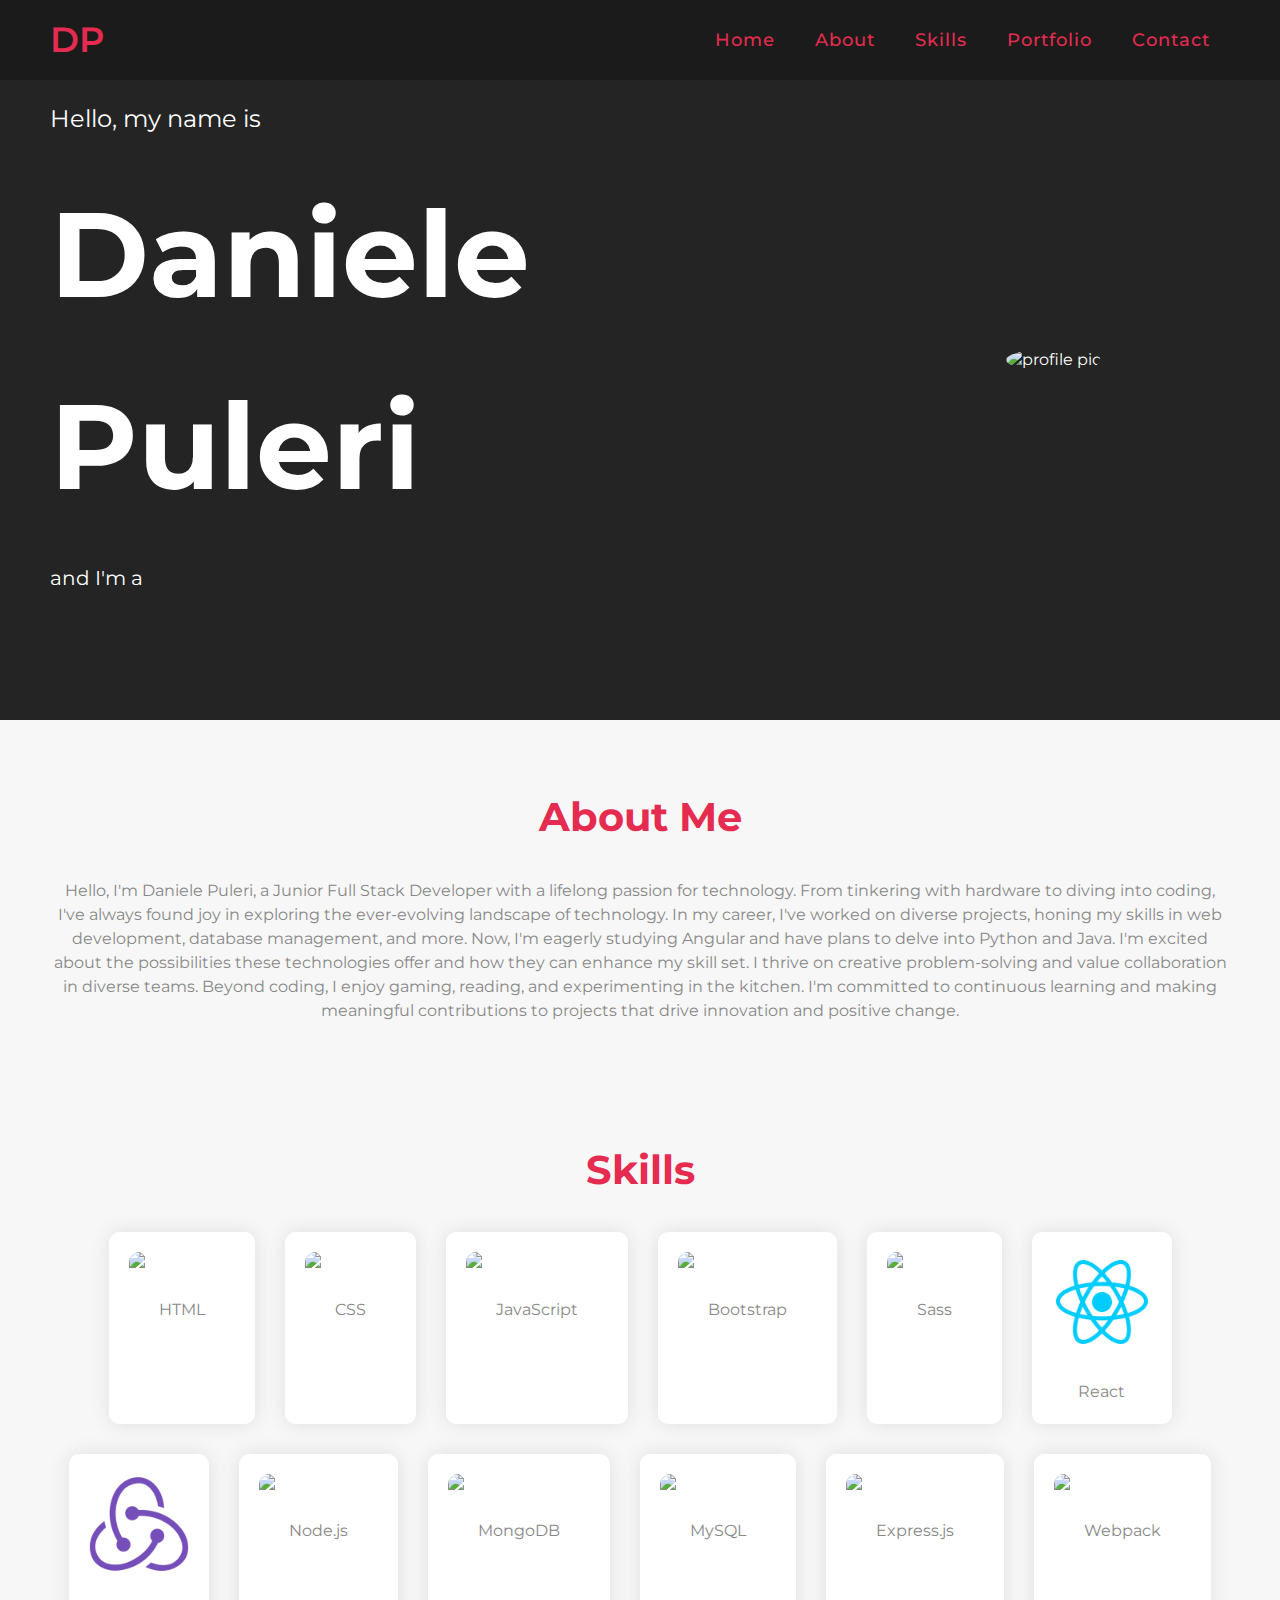
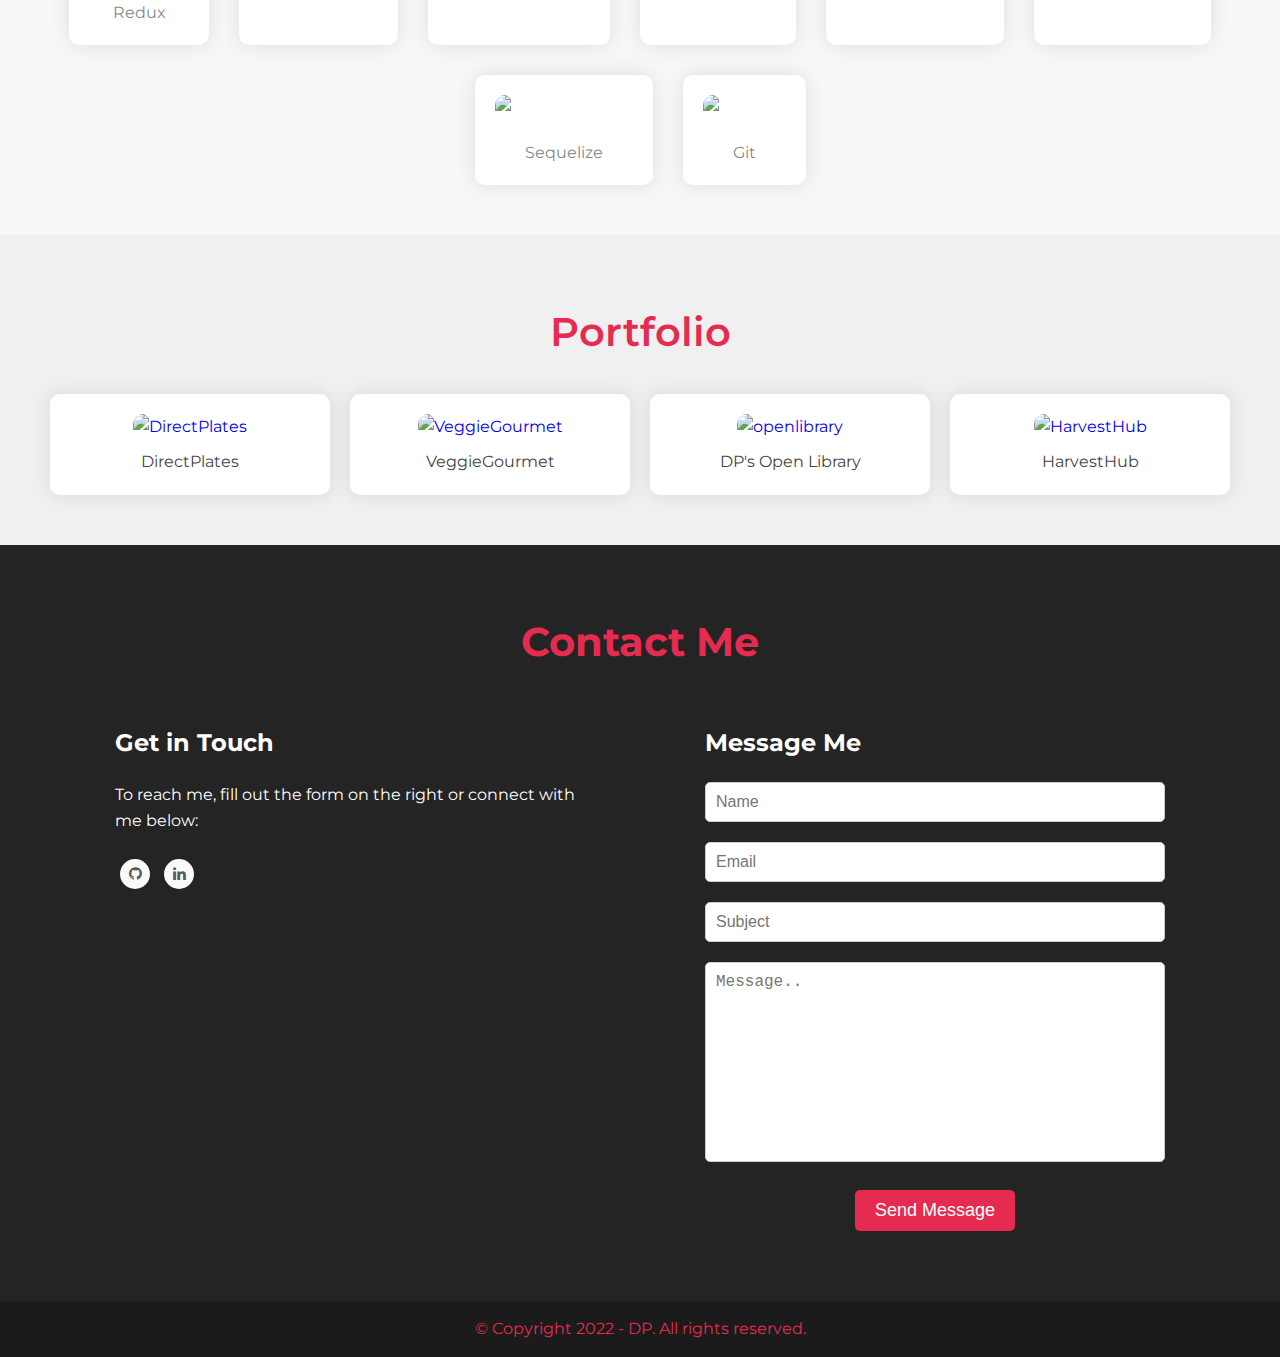
==== commit 69a6188d: "update" ====
--- a/index.html
+++ b/index.html
@@ -1,287 +1,287 @@
-<!DOCTYPE html>
-<html lang="en">
-<head>
-  <meta charset="utf-8">
-  <meta name="viewport" content="width=device-width, initial-scale=1.0">
-  <link href="https://fonts.googleapis.com/css2?family=Montserrat+Alternates&family=Montserrat:wght@600&family=UnifrakturMaguntia&display=swap" rel="stylesheet">
-  <link rel="stylesheet" href="https://cdnjs.cloudflare.com/ajax/libs/font-awesome/5.15.3/css/all.min.css"/>
-  <link href="https://maxcdn.bootstrapcdn.com/font-awesome/4.7.0/css/font-awesome.min.css" rel="stylesheet">
-  <link rel="icon" type="image/x-icon" href="assets/images/favicon.ico">  
-  <link rel="stylesheet" href="assets/css/styles.css">
-  <link rel="stylesheet" href="assets/css/navbar.css">
-  <link rel="stylesheet" href="assets/css/home.css">
-  <link rel="stylesheet" href="assets/css/about.css">
-  <link rel="stylesheet" href="assets/css/skills.css">
-  <link rel="stylesheet" href="assets/css/portfolio.css">
-  <link rel="stylesheet" href="assets/css/contact.css">
-  <link rel="stylesheet" href="assets/css/footer.css">
-  <title>Daniele Puleri</title>
-</head>
-<body>
-  <header>
-    <nav class="navbar">
-      <div class="logo"><a>D<span>P</span></a></div>
-      <input type="checkbox" id="click">
-      <label for="click" class="menu-btn">
-        <i class="fas fa-bars"></i>
-      </label>
-      <ul class="menu">
-        <li><a href="#home" class="menu-btn">Home</a></li>
-        <li><a href="#about" class="menu-btn">About</a></li>
-        <li><a href="#skills" class="menu-btn">Skills</a></li>
-        <li><a href="#portfolio" class="menu-btn">Portfolio</a></li>
-        <li><a href="#contact" class="menu-btn">Contact</a></li>
-      </ul>
-    </nav>
-  </header>
-
-  <section class="home" id="home">
+  <!DOCTYPE html>
+  <html lang="en">
+  <head>
+    <meta charset="utf-8">
+    <meta name="viewport" content="width=device-width, initial-scale=1.0">
+    <link href="https://fonts.googleapis.com/css2?family=Montserrat+Alternates&family=Montserrat:wght@600&family=UnifrakturMaguntia&display=swap" rel="stylesheet">
+    <link rel="stylesheet" href="https://cdnjs.cloudflare.com/ajax/libs/font-awesome/5.15.3/css/all.min.css"/>
+    <link href="https://maxcdn.bootstrapcdn.com/font-awesome/4.7.0/css/font-awesome.min.css" rel="stylesheet">
+    <link rel="icon" type="image/x-icon" href="assets/images/favicon.ico">  
+    <link rel="stylesheet" href="assets/css/styles.css">
+    <link rel="stylesheet" href="assets/css/navbar.css">
+    <link rel="stylesheet" href="assets/css/home.css">
+    <link rel="stylesheet" href="assets/css/about.css">
+    <link rel="stylesheet" href="assets/css/skills.css">
+    <link rel="stylesheet" href="assets/css/portfolio.css">
+    <link rel="stylesheet" href="assets/css/contact.css">
+    <link rel="stylesheet" href="assets/css/footer.css">
+    <title>Daniele Puleri</title>
+  </head>
+  <body>
+    <header>
+      <nav class="navbar">
+        <div class="logo"><a>D<span>P</span></a></div>
+        <input type="checkbox" id="click">
+        <label for="click" class="menu-btn">
+          <i class="fas fa-bars"></i>
+        </label>
+        <ul class="menu">
+          <li><a href="#home" class="menu-btn">Home</a></li>
+          <li><a href="#about" class="menu-btn">About</a></li>
+          <li><a href="#skills" class="menu-btn">Skills</a></li>
+          <li><a href="#portfolio" class="menu-btn">Portfolio</a></li>
+          <li><a href="#contact" class="menu-btn">Contact</a></li>
+        </ul>
+      </nav>
+    </header>
+
+    <section class="home" id="home">
+      <div class="max-width">
+        <div class="home-content">
+          <div class="home-text">
+            <div class="text-1">Hello, my name is</div>
+            <div class="text-2"><h1>Daniele Puleri</h1></div>
+            <div class="text-3">and I'm a <span class="typed-text"></span><span class="cursor">&nbsp;</span></div>
+            <br>
+          </div>
+          <div class="image">
+            <img src="assets/images/DP.png" alt="profile pic">
+          </div>
+        </div>
+      </div>
+    </section>
+
+      <!-- About Section -->
+      <section class="about" id="about">
+        <div class="max-width">
+          <h2 class="title">About Me</h2>
+          <div class="about-content">
+            <p>Hello, I'm Daniele Puleri, a Junior Full Stack Developer with a lifelong passion for technology. From tinkering with hardware to diving into coding, I've always found joy in exploring the ever-evolving landscape of technology.
+
+              In my career, I've worked on diverse projects, honing my skills in web development, database management, and more. Now, I'm eagerly studying Angular and have plans to delve into Python and Java. I'm excited about the possibilities these technologies offer and how they can enhance my skill set.
+              
+              I thrive on creative problem-solving and value collaboration in diverse teams. Beyond coding, I enjoy gaming, reading, and experimenting in the kitchen.
+              
+              I'm committed to continuous learning and making meaningful contributions to projects that drive innovation and positive change.</p>
+          </div>
+        </div>
+      </section>
+        <!-- Skills Section -->
+      <section class="skills" id="skills">
+        <div class="max-width">
+          <h2 class="title">Skills</h2>
+          <div class="container">
+            <div class="box">
+              <img src="assets/images/htmlogo.png" alt="HTML Logo">
+              <p>HTML</p>
+            </div>
+            <div class="box">
+              <img src="assets/images/csslogo.png" alt="CSS Logo">
+              <p>CSS</p>
+            </div>
+            <div class="box">
+              <img src="assets/images/javascriptlogo.png" alt="JavaScript Logo">
+              <p>JavaScript</p>
+            </div>
+            <div class="box">
+              <img src="assets/images/bootstraplogo.png" alt="Bootstrap Logo">
+              <p>Bootstrap</p>
+            </div>
+            <div class="box">
+              <img src="assets/images/sasslogo.png" alt="Sass Logo">
+              <p>Sass</p>
+            </div>
+            <div class="box">
+              <img src="assets/images/reactlogo.png" alt="React Logo">
+              <p>React</p>
+            </div>
+            <div class="box">
+              <img src="assets/images/reduxlogo.png" alt="Redux Logo">
+              <p>Redux</p>
+            </div>
+            <div class="box">
+              <img src="assets/images/nodejslogo.png" alt="Node.js Logo">
+              <p>Node.js</p>
+            </div>
+            <div class="box">
+              <img src="assets/images/mongodblogo.png" alt="MongoDB Logo">
+              <p>MongoDB</p>
+            </div>
+            <div class="box">
+              <img src="assets/images/mysqlogo.png" alt="MySQL Logo">
+              <p>MySQL</p>
+            </div>
+            <div class="box">
+              <img src="assets/images/expresslogo.png" alt="Express.js Logo">
+              <p>Express.js</p>
+            </div>
+            <div class="box">
+              <img src="assets/images/webpacklogo.png" alt="Webpack Logo">
+              <p>Webpack</p>
+            </div>
+            <div class="box">
+              <img src="assets/images/sequelizelogo.svg" alt="Sequelize Logo">
+              <p>Sequelize</p>
+            </div>
+            <div class="box">
+              <img src="assets/images/gitlogo.png" alt="Git Logo">
+              <p>Git</p>
+            </div>
+          </div>
+        </div>
+      </section>
+    
+      <!-- Portfolio Section -->
+      <section class="portfolio" id="portfolio">
+        <div class="max-width">
+          <h2 class="title">Portfolio</h2>
+          <div class="container">
+            <div class="box">
+              <a href="https://github.com/DPdotexe/DirectPlates">
+                <img src="assets/images/directplatesminiatura.png" alt="DirectPlates">
+                <p>DirectPlates</p>
+              </a>
+            </div>
+            <div class="box">
+              <a href="https://github.com/DPdotexe/VeggieGourmet">
+                <img src="assets/images/veggiegourmet.png" alt="VeggieGourmet">
+                <p>VeggieGourmet</p>
+              </a>
+            </div>
+            <div class="box">
+              <a href="https://github.com/DPdotexe/DPs-Open-Library">
+                <img src="assets/images/dpopenlibrary.png" alt="openlibrary">
+                <p>DP's Open Library </p>
+              </a>
+            </div>
+            <div class="box">
+              <a href="https://github.com/DPdotexe/HarvestHub">
+                <img src="assets/images/harvesthub.png" alt="HarvestHub">
+                <p>HarvestHub</p>
+              </a>
+            </div>
+          </div>
+        </div>
+      </section>
+  <!-- Contact Section -->
+  <section class="contact" id="contact">
     <div class="max-width">
-      <div class="home-content">
-        <div class="home-text">
-          <div class="text-1">Hello, my name is</div>
-          <div class="text-2"><h1>Daniele Puleri</h1></div>
-          <div class="text-3">and I'm a <span class="typed-text"></span><span class="cursor">&nbsp;</span></div>
+      <h2 class="title">Contact Me</h2>
+      <div class="contact-content">
+        <!-- Left Column -->
+        <div class="column left">
+          <div class="text">Get in Touch</div>
+          <p>To reach me, fill out the form on the right or connect with me below:</p>
           <br>
-        </div>
-        <div class="image">
-          <img src="assets/images/DP.png" alt="profile pic">
+          <div class="icons">
+            <div class="col-md-3 col-sm-6">
+              <div class="col-md-12 copy"></div>
+              <ul class="social-network social-circle">
+                <li><a href="https://github.com/DPdotexe" class="icoGithub" title="Github"><i class="fa fa-github"></i></a></li>
+                <li><a href="https://www.linkedin.com/in/danielepuleri" class="icoLinkedin" title="Linkedin"><i class="fa fa-linkedin"></i></a></li>
+              </ul>
+            </div>
+          </div>
+        </div>
+        
+        <!-- Right Column -->
+        <div class="column right">
+          <div class="text">Message Me</div>
+          <!-- Contact Form -->
+          <form id="contact-form" action="#" class="contact-form">
+            <div class="field">
+              <input type="text" placeholder="Name" required>
+            </div>
+            <div class="field">
+              <input type="email" placeholder="Email" required>
+            </div>
+            <div class="field">
+              <input type="text" placeholder="Subject" required>
+            </div>
+            <div class="field textarea">
+              <textarea cols="30" rows="10" placeholder="Message.." required></textarea>
+            </div>
+            <button type="submit">Send Message</button>
+          </form>
         </div>
       </div>
     </div>
+    <script type="text/javascript">
+      (function() {
+        emailjs.init('aZWFhGfDKVOa4iy5q');
+      })();
+    </script>
+    <script type="text/javascript">
+      window.onload = function () {
+        document.getElementById("contact-form").addEventListener("submit", function (event) {
+          event.preventDefault();
+          this.contact_number.value = Math.random() * 100000 | 0;
+          emailjs.sendForm("service_p1sl1w6", "template_886zqlh", 'aZWFhGfDKVOa4iy5q', this).then(
+            function () {
+              console.log("SUCCESS!");
+            },
+            function (error) {
+              console.log("FAILED...", error);
+            }
+          );
+        });
+      };
+    </script>
   </section>
 
-    <!-- About Section -->
-    <section class="about" id="about">
-      <div class="max-width">
-        <h2 class="title">About Me</h2>
-        <div class="about-content">
-          <p>Hello, I'm Daniele Puleri, a Junior Full-Stack Developer with a lifelong passion for technology. From tinkering with hardware to diving into coding, I've always found joy in exploring the ever-evolving landscape of technology.
-
-            In my career, I've worked on diverse projects, honing my skills in web development, database management, and more. Now, I'm eagerly studying Angular and have plans to delve into Python and Java. I'm excited about the possibilities these technologies offer and how they can enhance my skill set.
-            
-            I thrive on creative problem-solving and value collaboration in diverse teams. Beyond coding, I enjoy gaming, reading, and experimenting in the kitchen.
-            
-            I'm committed to continuous learning and making meaningful contributions to projects that drive innovation and positive change.</p>
+
+    <!-- footer -->
+    <footer>
+      <div class="row">
+        <div class="col-md-12 copy">
+          <span><p class="text-center">&copy; Copyright 2022 - DP. All rights reserved.</p></span>
         </div>
       </div>
-    </section>
-      <!-- Skills Section -->
-    <section class="skills" id="skills">
-      <div class="max-width">
-        <h2 class="title">Skills</h2>
-        <div class="container">
-          <div class="box">
-            <img src="assets/images/htmlogo.png" alt="HTML Logo">
-            <p>HTML</p>
-          </div>
-          <div class="box">
-            <img src="assets/images/csslogo.png" alt="CSS Logo">
-            <p>CSS</p>
-          </div>
-          <div class="box">
-            <img src="assets/images/javascriptlogo.png" alt="JavaScript Logo">
-            <p>JavaScript</p>
-          </div>
-          <div class="box">
-            <img src="assets/images/bootstraplogo.png" alt="Bootstrap Logo">
-            <p>Bootstrap</p>
-          </div>
-          <div class="box">
-            <img src="assets/images/sasslogo.png" alt="Sass Logo">
-            <p>Sass</p>
-          </div>
-          <div class="box">
-            <img src="assets/images/reactlogo.png" alt="React Logo">
-            <p>React</p>
-          </div>
-          <div class="box">
-            <img src="assets/images/reduxlogo.png" alt="Redux Logo">
-            <p>Redux</p>
-          </div>
-          <div class="box">
-            <img src="assets/images/nodejslogo.png" alt="Node.js Logo">
-            <p>Node.js</p>
-          </div>
-          <div class="box">
-            <img src="assets/images/mongodblogo.png" alt="MongoDB Logo">
-            <p>MongoDB</p>
-          </div>
-          <div class="box">
-            <img src="assets/images/mysqlogo.png" alt="MySQL Logo">
-            <p>MySQL</p>
-          </div>
-          <div class="box">
-            <img src="assets/images/expresslogo.png" alt="Express.js Logo">
-            <p>Express.js</p>
-          </div>
-          <div class="box">
-            <img src="assets/images/webpacklogo.png" alt="Webpack Logo">
-            <p>Webpack</p>
-          </div>
-          <div class="box">
-            <img src="assets/images/sequelizelogo.svg" alt="Sequelize Logo">
-            <p>Sequelize</p>
-          </div>
-          <div class="box">
-            <img src="assets/images/gitlogo.png" alt="Git Logo">
-            <p>Git</p>
-          </div>
-        </div>
-      </div>
-    </section>
-  
-    <!-- Portfolio Section Styles -->
-    <section class="portfolio" id="portfolio">
-      <div class="max-width">
-        <h2 class="title">Portfolio</h2>
-        <div class="container">
-          <div class="box">
-            <a href="https://github.com/DPdotexe/DirectPlates">
-              <img src="assets/images/directplatesminiatura.png" alt="DirectPlates">
-              <p>DirectPlates</p>
-            </a>
-          </div>
-          <div class="box">
-            <a href="https://github.com/DPdotexe/VeggieGourmet">
-              <img src="assets/images/veggiegourmet.png" alt="VeggieGourmet">
-              <p>VeggieGourmet</p>
-            </a>
-          </div>
-          <div class="box">
-            <a href="https://github.com/DPdotexe/DPs-Open-Library">
-              <img src="assets/images/dpopenlibrary.png" alt="openlibrary">
-              <p>DP's Open Library </p>
-            </a>
-          </div>
-          <div class="box">
-            <a href="https://github.com/DPdotexe/HarvestHub">
-              <img src="assets/images/harvesthub.png" alt="HarvestHub">
-              <p>HarvestHub</p>
-            </a>
-          </div>
-        </div>
-      </div>
-    </section>
-<!-- Contact Section -->
-<section class="contact" id="contact">
-  <div class="max-width">
-    <h2 class="title">Contact Me</h2>
-    <div class="contact-content">
-      <!-- Left Column -->
-      <div class="column left">
-        <div class="text">Get in Touch</div>
-        <p>To reach me, fill out the form on the right or connect with me below:</p>
-        <br>
-        <div class="icons">
-          <div class="col-md-3 col-sm-6">
-            <div class="col-md-12 copy"></div>
-            <ul class="social-network social-circle">
-              <li><a href="https://github.com/DPdotexe" class="icoGithub" title="Github"><i class="fa fa-github"></i></a></li>
-              <li><a href="https://www.linkedin.com/in/danielepuleri" class="icoLinkedin" title="Linkedin"><i class="fa fa-linkedin"></i></a></li>
-            </ul>
-          </div>
-        </div>
-      </div>
-      
-      <!-- Right Column -->
-      <div class="column right">
-        <div class="text">Message Me</div>
-        <!-- Contact Form -->
-        <form id="contact-form" action="#" class="contact-form">
-          <div class="field">
-            <input type="text" placeholder="Name" required>
-          </div>
-          <div class="field">
-            <input type="email" placeholder="Email" required>
-          </div>
-          <div class="field">
-            <input type="text" placeholder="Subject" required>
-          </div>
-          <div class="field textarea">
-            <textarea cols="30" rows="10" placeholder="Message.." required></textarea>
-          </div>
-          <button type="submit">Send Message</button>
-        </form>
-      </div>
-    </div>
-  </div>
-  <script type="text/javascript">
-    (function() {
-      emailjs.init('aZWFhGfDKVOa4iy5q');
-    })();
-  </script>
-  <script type="text/javascript">
-    window.onload = function () {
-      document.getElementById("contact-form").addEventListener("submit", function (event) {
-        event.preventDefault();
-        this.contact_number.value = Math.random() * 100000 | 0;
-        emailjs.sendForm("service_p1sl1w6", "template_886zqlh", 'aZWFhGfDKVOa4iy5q', this).then(
-          function () {
-            console.log("SUCCESS!");
-          },
-          function (error) {
-            console.log("FAILED...", error);
-          }
-        );
+    </footer>
+
+    <script src="https://cdn.jsdelivr.net/npm/bootstrap@5.2.0-beta1/dist/js/bootstrap.bundle.min.js" integrity="sha384-pprn3073KE6tl6bjs2QrFaJGz5/SUsLqktiwsUTF55Jfv3qYSDhgCecCxMW52nD2" crossorigin="anonymous"></script>
+    <script>
+      const typedTextSpan = document.querySelector(".typed-text");
+      const cursorSpan = document.querySelector(".cursor");
+
+      const textArray = ["Junior Full Stack Developer", "Junior Front-End Developer", "Junior Back-End Developer"];
+      const typingDelay = 200;
+      const erasingDelay = 100;
+      const newTextDelay = 2000; 
+      let textArrayIndex = 0;
+      let charIndex = 0;
+
+      function type() {
+        if (charIndex < textArray[textArrayIndex].length) {
+          if (!cursorSpan.classList.contains("typing")) cursorSpan.classList.add("typing");
+          typedTextSpan.textContent += textArray[textArrayIndex].charAt(charIndex);
+          charIndex++;
+          setTimeout(type, typingDelay);
+        } 
+        else {
+          cursorSpan.classList.remove("typing");
+          setTimeout(erase, newTextDelay);
+        }
+      }
+
+      function erase() {
+        if (charIndex > 0) {
+          if (!cursorSpan.classList.contains("typing")) cursorSpan.classList.add("typing");
+          typedTextSpan.textContent = textArray[textArrayIndex].substring(0, charIndex-1);
+          charIndex--;
+          setTimeout(erase, erasingDelay);
+        } 
+        else {
+          cursorSpan.classList.remove("typing");
+          textArrayIndex++;
+          if(textArrayIndex>=textArray.length) textArrayIndex=0;
+          setTimeout(type, typingDelay + 1100);
+        }
+      }
+
+      document.addEventListener("DOMContentLoaded", function() { // On DOM Load initiate the effect
+        if(textArray.length) setTimeout(type, newTextDelay + 250);
       });
-    };
-  </script>
-</section>
-
-
-  <!-- footer -->
-  <footer>
-    <div class="row">
-      <div class="col-md-12 copy">
-        <span><p class="text-center">&copy; Copyright 2022 - DP. All rights reserved.</p></span>
-      </div>
-    </div>
-  </footer>
-
-  <script src="https://cdn.jsdelivr.net/npm/bootstrap@5.2.0-beta1/dist/js/bootstrap.bundle.min.js" integrity="sha384-pprn3073KE6tl6bjs2QrFaJGz5/SUsLqktiwsUTF55Jfv3qYSDhgCecCxMW52nD2" crossorigin="anonymous"></script>
-  <script>
-    const typedTextSpan = document.querySelector(".typed-text");
-    const cursorSpan = document.querySelector(".cursor");
-
-    const textArray = ["Junior Full Stack Developer", "Junior Front-End Developer", "Junior Back-End Developer"];
-    const typingDelay = 200;
-    const erasingDelay = 100;
-    const newTextDelay = 2000; // Delay between current and next text
-    let textArrayIndex = 0;
-    let charIndex = 0;
-
-    function type() {
-      if (charIndex < textArray[textArrayIndex].length) {
-        if (!cursorSpan.classList.contains("typing")) cursorSpan.classList.add("typing");
-        typedTextSpan.textContent += textArray[textArrayIndex].charAt(charIndex);
-        charIndex++;
-        setTimeout(type, typingDelay);
-      } 
-      else {
-        cursorSpan.classList.remove("typing");
-        setTimeout(erase, newTextDelay);
-      }
-    }
-
-    function erase() {
-      if (charIndex > 0) {
-        if (!cursorSpan.classList.contains("typing")) cursorSpan.classList.add("typing");
-        typedTextSpan.textContent = textArray[textArrayIndex].substring(0, charIndex-1);
-        charIndex--;
-        setTimeout(erase, erasingDelay);
-      } 
-      else {
-        cursorSpan.classList.remove("typing");
-        textArrayIndex++;
-        if(textArrayIndex>=textArray.length) textArrayIndex=0;
-        setTimeout(type, typingDelay + 1100);
-      }
-    }
-
-    document.addEventListener("DOMContentLoaded", function() { // On DOM Load initiate the effect
-      if(textArray.length) setTimeout(type, newTextDelay + 250);
-    });
-  </script>
-</body>
-</html>+    </script>
+  </body>
+  </html>--- a/assets/css/navbar.css
+++ b/assets/css/navbar.css
@@ -7,28 +7,29 @@
     width: 100%;
     background: #1b1b1b;
     align-items: center;
-    justify-content: space-between;
-    padding: 0 50px 0 100px;
+    justify-content: flex-start; 
+    padding: 0 50px; 
     flex-wrap: wrap;
-  }
-  
-  nav .logo {
+}
+
+nav .logo {
     color: #e52b50;
     font-size: 35px;
     font-weight: 600;
-  }
-  
-  nav ul {
+    margin-right: auto; 
+}
+
+nav ul {
     display: flex;
     flex-wrap: wrap;
     list-style: none;
-  }
-  
-  nav ul li {
+}
+
+nav ul li {
     margin: 0 5px;
-  }
-  
-  nav ul li a {
+}
+
+nav ul li a {
     color: #e52b50;
     font-size: 18px;
     font-weight: 500;
@@ -36,75 +37,74 @@
     border-radius: 5px;
     letter-spacing: 1px;
     transition: all 0.3s ease;
-  }
-  
-  nav ul li a.active,
-  nav ul li a:hover {
+}
+
+nav ul li a.active,
+nav ul li a:hover {
     color: #e52b50;
     background: #fff;
-  }
-  
-  nav .menu-btn i {
+}
+
+nav .menu-btn i {
     color: #fff;
     font-size: 22px;
     cursor: pointer;
     display: none;
-  }
-  
-  input[type="checkbox"] {
+}
+
+input[type="checkbox"] {
     display: none;
-  }
-  
-  @media (max-width: 991px) {
+}
+
+@media (max-width: 991px) {
     nav {
-      padding: 0 40px 0 50px;
+        padding: 0 40px 0 50px;
     }
-  }
-  
-  @media (max-width: 920px) {
+}
+
+@media (max-width: 920px) {
     nav .menu-btn i {
-      display: block;
-      z-index: 999;
+        display: block;
+        z-index: 999;
     }
     #click:checked ~ .menu-btn i:before {
-      content: "\f00d";
+        content: "\f00d";
     }
     nav ul {
-      position: fixed;
-      top: 80px;
-      left: -100%;
-      background: #111;
-      height: 100vh;
-      width: 100%;
-      text-align: center;
-      display: block;
-      transition: all 0.3s ease;
+        position: fixed;
+        top: 80px;
+        left: -100%;
+        background: #111;
+        height: 100vh;
+        width: 100%;
+        text-align: center;
+        display: block;
+        transition: all 0.3s ease;
     }
     #click:checked ~ ul {
-      left: 0;
+        left: 0;
     }
     nav ul li {
-      width: 100%;
-      margin: 40px 0;
+        width: 100%;
+        margin: 40px 0;
     }
     nav ul li a {
-      width: 100%;
-      margin-left: -100%;
-      display: block;
-      font-size: 20px;
-      transition: 0.6s cubic-bezier(0.68, -0.55, 0.265, 1.55);
+        width: 100%;
+        margin-left: -100%;
+        display: block;
+        font-size: 20px;
+        transition: 0.6s cubic-bezier(0.68, -0.55, 0.265, 1.55);
     }
     #click:checked ~ ul li a {
-      margin-left: 0px;
+        margin-left: 0px;
     }
     nav ul li a.active,
     nav ul li a:hover {
-      background: none;
-      color: white;
+        background: none;
+        color: white;
     }
-  }
-  
-  span {
+}
+
+span {
     color: #e52b50;
-  }
-  +}
